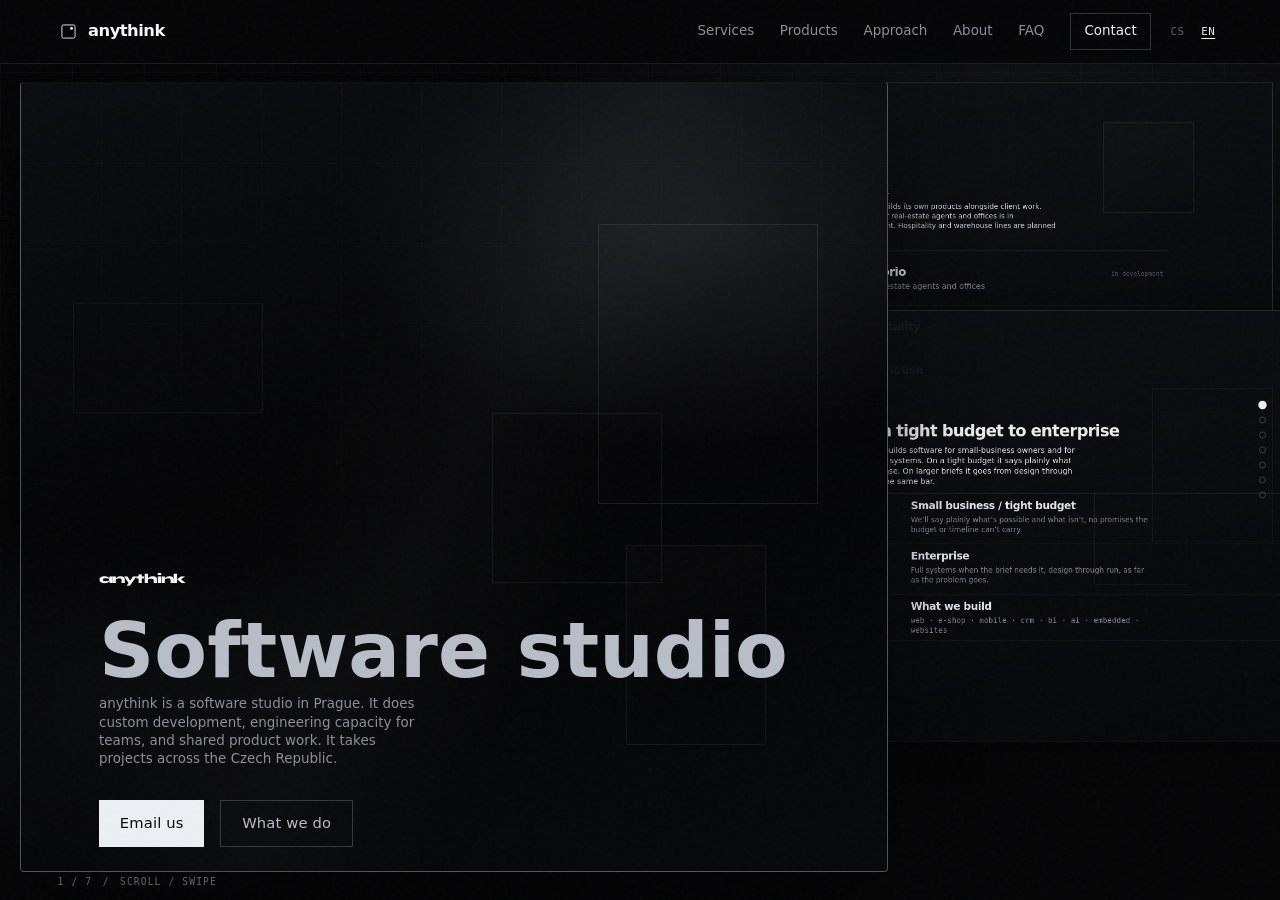
==== en/index.html @ a6eb41e1 "Phone deck rewrite: idle/dragging/snapping + park opacity fix Replace the patch-stacked phone path w" ====
<!DOCTYPE html>
<html lang="en">
  <head>
    <script>document.documentElement.classList.add("js");</script>
    <meta charset="UTF-8" />
    <meta name="viewport" content="width=device-width, initial-scale=1" />
    <title>anythink – software studio | custom development, Prague</title>
    <meta
      name="description"
      content="anythink is a software studio in the Czech Republic. Custom development, engineering capacity for teams, and shared product development. Based near Prague, available nationwide."
    />
    <meta
      name="keywords"
      content="anythink, software studio, custom software, Prague, Czech Republic, team augmentation, product engineering"
    />
    <meta name="author" content="anythink" />
    <meta name="robots" content="index, follow, max-image-preview:large" />
    <link rel="canonical" href="https://anythink.cz/en/" />
    <link rel="alternate" hreflang="cs" href="https://anythink.cz/" />
    <link rel="alternate" hreflang="en" href="https://anythink.cz/en/" />
    <link rel="alternate" hreflang="x-default" href="https://anythink.cz/" />

    <meta property="og:type" content="website" />
    <meta property="og:locale" content="en_US" />
    <meta property="og:locale:alternate" content="cs_CZ" />
    <meta property="og:site_name" content="anythink" />
    <meta property="og:url" content="https://anythink.cz/en/" />
    <meta property="og:title" content="anythink – software studio" />
    <meta
      property="og:description"
      content="Custom builds, team capacity, and shared product development. Prague area, nationwide CZ."
    />
    <meta property="og:image" content="https://anythink.cz/og-en.png" />
    <meta property="og:image:type" content="image/png" />
    <meta property="og:image:width" content="1200" />
    <meta property="og:image:height" content="630" />
    <meta property="og:image:alt" content="anythink – software studio" />

    <meta name="twitter:card" content="summary_large_image" />
    <meta name="twitter:title" content="anythink – software studio" />
    <meta
      name="twitter:description"
      content="Custom builds, team capacity, and shared product development."
    />
    <meta name="twitter:image" content="https://anythink.cz/og-en.png" />
    <meta name="twitter:image:alt" content="anythink – software studio" />

    <meta name="geo.region" content="CZ-ST" />
    <meta name="geo.placename" content="Šestajovice" />
    <!-- Seznam Webmaster: paste verification meta when you have the code -->
    <!-- <meta name="seznam-wmt" content="VERIFICATION_CODE" /> -->
    <!-- Firmy.cz / Google Business Profile URLs go into Organization sameAs when live -->
    <meta name="theme-color" content="#050506" />

    <link rel="icon" href="../favicon.ico" sizes="any" />
    <link rel="icon" href="../favicon-48.png" type="image/png" sizes="48x48" />
    <link rel="icon" href="../favicon-192.png" type="image/png" sizes="192x192" />
    <link rel="apple-touch-icon" href="../apple-touch-icon.png" sizes="180x180" />
    <link rel="icon" href="../favicon.svg" type="image/svg+xml" />
    <link rel="manifest" href="../site.webmanifest" />
    <link
      rel="preload"
      href="../fonts/syne-latin-600-normal.woff2"
      as="font"
      type="font/woff2"
      crossorigin
    />
    <link
      rel="preload"
      href="../fonts/outfit-latin-400-normal.woff2"
      as="font"
      type="font/woff2"
      crossorigin
    />
    <link
      rel="preload"
      href="../fonts/ibm-plex-mono-latin-400-normal.woff2"
      as="font"
      type="font/woff2"
      crossorigin
    />
    <link rel="stylesheet" href="../styles.css" />

    <!-- Organic: Search Console + Seznam Webmaster after Deploy; Firmy.cz / GBP URLs go into Organization.sameAs -->
    <script type="application/ld+json">
      {
        "@context": "https://schema.org",
        "@graph": [
          {
            "@type": "Organization",
            "@id": "https://anythink.cz/#organization",
            "name": "anythink s.r.o.",
            "alternateName": "anythink",
            "url": "https://anythink.cz/",
            "logo": {
              "@type": "ImageObject",
              "url": "https://anythink.cz/icon-512.png",
              "width": 512,
              "height": 512
            },
            "sameAs": [
              "https://github.com/Alteian",
              "https://amphoda.com/"
            ],
            "dateModified": "2026-09-22",
            "email": "david@anythink.cz",
            "description": "Software studio: custom development, engineering capacity for teams, and shared product development. House products in private development.",
            "address": {
              "@type": "PostalAddress",
              "streetAddress": "Žižkova 411",
              "addressLocality": "Šestajovice",
              "addressCountry": "CZ"
            },
            "areaServed": {
              "@type": "Country",
              "name": "Czech Republic"
            },
            "founder": { "@id": "https://anythink.cz/#david" },
            "knowsAbout": [
              "vývoj softwaru na míru",
              "softwarové studio",
              "kapacita vývojářů",
              "produktový vývoj",
              "custom software development",
              "product engineering",
              "team augmentation",
              "web and API development"
            ]
          },
          {
            "@type": "Person",
            "@id": "https://anythink.cz/#david",
            "name": "David Roučka",
            "jobTitle": "Founder & CEO",
            "email": "david@anythink.cz",
            "telephone": "+420725993936",
            "sameAs": [
              "https://github.com/Alteian"
            ],
            "worksFor": { "@id": "https://anythink.cz/#organization" },
            "description": "Founder and CEO of anythink s.r.o. Path from hospitality (waiter, bartender, manager) through intensive self-taught programming during Covid to product engineering and founding the studio."
          },
          {
            "@type": "ProfessionalService",
            "@id": "https://anythink.cz/#business",
            "name": "anythink s.r.o.",
            "sameAs": [
              "https://github.com/Alteian",
              "https://amphoda.com/"
            ],
            "url": "https://anythink.cz/en/",
            "image": "https://anythink.cz/og.png",
            "email": "david@anythink.cz",
            "priceRange": "$$",
            "address": {
              "@type": "PostalAddress",
              "streetAddress": "Žižkova 411",
              "addressLocality": "Šestajovice",
              "addressCountry": "CZ"
            },
            "geo": {
              "@type": "GeoCoordinates",
              "latitude": 50.1167,
              "longitude": 14.6833
            }
          },
          {
            "@type": "WebPage",
            "@id": "https://anythink.cz/en/#webpage",
            "url": "https://anythink.cz/en/",
            "name": "anythink – software studio",
            "isPartOf": { "@id": "https://anythink.cz/#website" },
            "about": { "@id": "https://anythink.cz/#organization" },
            "inLanguage": "en",
            "dateModified": "2026-09-22",
            "primaryImageOfPage": {
              "@type": "ImageObject",
              "url": "https://anythink.cz/og.png",
              "width": 1200,
              "height": 630
            }
          },
          {
            "@type": "WebSite",
            "@id": "https://anythink.cz/#website",
            "url": "https://anythink.cz/",
            "name": "anythink",
            "inLanguage": ["cs", "en"],
            "publisher": { "@id": "https://anythink.cz/#organization" }
          },
          {
            "@type": "FAQPage",
            "@id": "https://anythink.cz/en/#faq",
            "mainEntity": [
              {
                "@type": "Question",
                "name": "Who leads anythink?",
                "acceptedAnswer": {
                  "@type": "Answer",
                  "text": "anythink was founded and is led by David Roučka."
                }
              },
              {
                "@type": "Question",
                "name": "What does anythink do?",
                "acceptedAnswer": {
                  "@type": "Answer",
                  "text": "anythink is a software studio. It offers custom software development, engineering capacity inside existing teams, and longer shared product development. It also builds its own products, which are not public yet."
                }
              },
              {
                "@type": "Question",
                "name": "Where does anythink operate?",
                "acceptedAnswer": {
                  "@type": "Answer",
                  "text": "Registered seat: Žižkova 411, Šestajovice, Czech Republic. Operations are mainly from Prague and the surrounding area, with nationwide coverage across the Czech Republic."
                }
              },
              {
                "@type": "Question",
                "name": "How can I contact anythink?",
                "acceptedAnswer": {
                  "@type": "Answer",
                  "text": "Email david@anythink.cz. David answers."
                }
              },
              {
                "@type": "Question",
                "name": "What is anythink building?",
                "acceptedAnswer": {
                  "@type": "Answer",
                  "text": "We’re building Cerebrio. Next: new products for hospitality and warehouse. Cerebrio is in development."
                }
              }
            ]
          }
        ]
      }
    </script>
  </head>

  <body>
    <div class="noise" aria-hidden="true"></div>
    <div class="progress" aria-hidden="true"></div>

    <header class="site-header">
      <a class="logo" href="#top"><img class="logo-mark" src="../mark-white.svg" width="28" height="28" alt="" /><span class="logo-word">anythink</span></a>
      <div class="header-end">
        <nav class="nav" aria-label="Primary">
          <a href="#services">Services</a>
          <a href="#products">Products</a>
          <a href="#approach">Approach</a>
          <a href="#about">About</a>
          <a href="#faq">FAQ</a>
          <a href="#contact" class="nav-cta">Contact</a>
        </nav>
        <div class="lang-switch" aria-label="Language">
          <a href="../" hreflang="cs" lang="cs">CS</a>
          <a href="./" class="is-active" hreflang="en" lang="en">EN</a>
        </div>
        <button class="nav-toggle" type="button" aria-expanded="false" aria-controls="mobile-nav" aria-label="Open menu">
          <span></span><span></span>
        </button>
      </div>
    </header>

    <nav id="mobile-nav" class="mobile-nav" hidden>
      <a href="#services">Services</a>
      <a href="#products">Products</a>
      <a href="#approach">Approach</a>
      <a href="#about">About</a>
      <a href="#faq">FAQ</a>
      <a href="#contact">Contact</a>
    </nav>

    <nav class="scene-dots" aria-label="Scenes">
      <a href="#top" class="is-active" aria-label="Intro"></a>
      <a href="#services" aria-label="Services"></a>
      <a href="#products" aria-label="Products"></a>
      <a href="#approach" aria-label="Approach"></a>
      <a href="#about" aria-label="About"></a>
      <a href="#faq" aria-label="FAQ"></a>
      <a href="#contact" aria-label="Contact"></a>
    </nav>
    <p class="scene-chrome" aria-hidden="true"><span data-scene-label>1 / 7</span><span aria-hidden="true">/</span><span>scroll / swipe</span></p>
    <main class="scene-stage-root">
      <section id="top" class="scene scene--hero" data-scene>
        <div class="hero-plane" aria-hidden="true">
          <div class="hero-grid" data-parallax></div>
          <div class="hero-sheen"></div>
          <div class="float-field">
            <div class="float-block float-block--a float-block--glass" data-float="0.22"></div>
            <div class="float-block float-block--b float-block--thin" data-float="-0.14"></div>
            <div class="float-block float-block--c" data-float="0.3"></div>
            <div class="float-block float-block--d float-block--thin" data-float="-0.2"></div>


</div>
        </div>
        <div class="scene-veil" aria-hidden="true"></div>
        <div class="scene-content hero-content">
          <p class="brand reveal">anythink</p>
          <h1 class="reveal delay-1">Software studio</h1>
          <p class="lede reveal delay-2">
            anythink is a software studio in Prague. It does custom development, engineering capacity for teams, and shared product work. It takes projects across the Czech Republic.
          </p>
          <div class="cta-row reveal delay-3">
            <a class="btn btn-primary" href="mailto:david@anythink.cz">Email us</a>
            <a class="btn btn-ghost" href="#services">What we do</a>
          </div>
        </div>
        <div class="marquee" aria-hidden="true">
          <div class="marquee-track">
            <span>Build to order</span><span>Team capacity</span><span>Product engineering</span>
            <span>Prague &amp; CZ</span><span>anythink</span><span>Custom software</span>
            <span>House products</span><span>Delivery</span>
            <span>Build to order</span><span>Team capacity</span><span>Product engineering</span>
            <span>Prague &amp; CZ</span><span>anythink</span><span>Custom software</span>
            <span>House products</span><span>Delivery</span>
          </div>
        </div>
      </section>

      <section id="services" class="scene" data-scene>
        <div class="scene-stage" aria-hidden="true">
          <div class="float-block float-block--a" data-float="0.2" style="opacity:0.55"></div>
          <div class="float-block float-block--b float-block--thin" data-float="-0.15"></div>
        </div>
        <div class="scene-veil" aria-hidden="true"></div>
        <div class="scene-content">
          <div class="section-inner">
            <div class="section-head">
              <p class="eyebrow">Services</p>
              <h2>From tight budget to enterprise</h2>
              <p class="answer">
                anythink builds software for small-business owners and for enterprise systems. On a tight budget it says plainly what makes sense. On larger briefs it goes from design through run with the same bar.
              </p>
            </div>
            <ul class="service-list">
              <li class="service-item reveal">
                <span class="service-index">01</span>
                <div>
                  <h3>Small business / tight budget</h3>
                  <p>We’ll say plainly what’s possible and what isn’t, no promises the budget or timeline can’t carry.</p>
                </div>
              </li>
              <li class="service-item reveal">
                <span class="service-index">02</span>
                <div>
                  <h3>Enterprise</h3>
                  <p>Full systems when the brief needs it, design through run, as far as the problem goes.</p>
                </div>
              </li>
              <li class="service-item reveal">
                <span class="service-index">03</span>
                <div>
                  <h3>What we build</h3>
                  <p class="capability-line">web · e‑shop · mobile · CRM · BI · AI · embedded · websites</p>
                </div>
              </li>
            </ul>
          </div>
        </div>
      </section>

            <section id="products" class="scene scene--soft" data-scene>
        <div class="scene-stage" aria-hidden="true">
          <div class="drift-panel drift-panel--2" data-float="-0.2"></div>
        </div>
        <div class="scene-veil" aria-hidden="true"></div>
        <div class="scene-content">
          <div class="section-inner">
            <div class="section-head">
              <p class="eyebrow">Products</p>
              <h2>Work</h2>
              <p class="answer">
                anythink builds its own products alongside client work. Cerebrio for real-estate agents and offices is in development. Hospitality and warehouse lines are planned next.
              </p>
            </div>
            <ul class="product-list" data-product-list>
              <li class="product-item reveal">
                <button type="button" class="product-row" aria-expanded="false" aria-controls="product-cerebrio-en">
                  <span class="product-main">
                    <span class="product-name">Cerebrio</span>
                    <span class="product-tagline">For real-estate agents and offices</span>
                  </span>
                  <span class="product-meta">in development</span>
                </button>
                <div class="product-detail" id="product-cerebrio-en" hidden>
                  <p>CRM and BI for agents: contacts, deals, and performance in one place.</p>
                </div>
              </li>
              <li class="product-item product-item--planned reveal">
                <div class="product-row is-static">
                  <span class="product-name">Hospitality</span>
                  <span class="product-meta">planned</span>
                </div>
              </li>
              <li class="product-item product-item--planned reveal">
                <div class="product-row is-static">
                  <span class="product-name">Warehouse</span>
                  <span class="product-meta">planned</span>
                </div>
              </li>
            </ul>
          </div>
        </div>
      </section>

      <section id="approach" class="scene" data-scene>
        <div class="scene-veil" aria-hidden="true"></div>
        <div class="scene-content">
          <div class="section-inner">
            <div class="section-head">
              <p class="eyebrow">Approach</p>
              <h2>How does anythink work?</h2>
              <p class="answer">
                anythink works in short cycles with visible progress. First goals and constraints, then build, then run or handoff. Communication stays short: it’s always clear what shipped and what’s next.
              </p>
            </div>
            <ol class="steps">
              <li class="step reveal">
                <h3>Figure it out</h3>
                <p>Goals, constraints, and success metrics before the first production line.</p>
              </li>
              <li class="step reveal">
                <h3>Build</h3>
                <p>Short cycles, working software, reviews that protect quality without stalling momentum.</p>
              </li>
              <li class="step reveal">
                <h3>Keep it running</h3>
                <p>Stabilize, document, hand off, or stay on as the product keeps growing.</p>
              </li>
            </ol>
          </div>
        </div>
      </section>

      <section id="about" class="scene scene--about scene--soft" data-scene>
        <div class="scene-veil" aria-hidden="true"></div>
        <div class="scene-content">
          <div class="section-inner">
            <div class="about-copy founder">
              <p class="eyebrow">About</p>
              <h2>Who is behind anythink?</h2>
              <p class="answer">
                anythink was founded and is led by David Roučka. Path: hospitality, IT, product. Same bar: technical, direct, no sugarcoating.
              </p>
              <div class="founder-card reveal">
                <div class="founder-mark" aria-hidden="true">D</div>
                <div>
                  <h3>David Roučka</h3>
                  <p class="founder-role">Founder &amp; CEO, the mastermind</p>
                </div>
              </div>
              <p class="about-story">
                From hospitality ops through a Covid jump into programming, a ~20-person shop, product work, and O2ITS. That path became anythink: studio work and house products.
              </p>
              <ol class="timeline" aria-label="Path">
                <li class="timeline-item reveal">
                  <span class="timeline-when">Start</span>
                  <p class="timeline-what"><strong>Hospitality</strong> Ops, people, pace.</p>
                </li>
                <li class="timeline-item reveal">
                  <span class="timeline-when">Covid</span>
                  <p class="timeline-what"><strong>Into IT</strong> Full focus on craft.</p>
                </li>
                <li class="timeline-item reveal">
                  <span class="timeline-when">Growth</span>
                  <p class="timeline-what"><strong>~20 to product</strong> Contracts and side builds.</p>
                </li>
                <li class="timeline-item reveal">
                  <span class="timeline-when">O2ITS</span>
                  <p class="timeline-what"><strong>Product</strong> Building in a team.</p>
                </li>
                <li class="timeline-item reveal">
                  <span class="timeline-when">Now</span>
                  <p class="timeline-what"><strong>anythink</strong> Products and client work.</p>
                </li>
              </ol>
            </div>
            <aside class="about-aside reveal" aria-label="Company details">
              <dl class="facts">
                <div><dt>Leadership</dt><dd>David Roučka, Founder &amp; CEO</dd></div>
                <div><dt>Registered seat</dt><dd>Šestajovice, Žižkova 411</dd></div>
                <div><dt>Coverage</dt><dd>Prague &amp; area, CZ</dd></div>
                <div><dt>Contact</dt><dd>david@anythink.cz</dd></div>
              </dl>
            </aside>
          </div>
        </div>
      </section>

      <section id="faq" class="scene scene--tall" data-scene>
        <div class="scene-veil" aria-hidden="true"></div>
        <div class="scene-content">
          <div class="section-inner">
            <div class="section-head">
              <p class="eyebrow">FAQ</p>
              <h2>Common questions</h2>
              <p class="answer">
                Common questions about anythink: who leads it, what it does, where it works, and how to reach it. Answers stay short so they can be quoted. Details are in the sections above and in Contact.
              </p>
            </div>
                        <div class="faq-list" data-faq>
              <div class="faq-item reveal">
                <button type="button" class="faq-q" aria-expanded="false" aria-controls="faq-en-0">
                  <span class="faq-num">01</span>
                  <span>Who leads anythink?</span>
                </button>
                <div class="faq-a" id="faq-en-0" hidden>
                  <p>anythink was founded and is led by David Roučka.</p>
                </div>
              </div>
              <div class="faq-item reveal">
                <button type="button" class="faq-q" aria-expanded="false" aria-controls="faq-en-1">
                  <span class="faq-num">02</span>
                  <span>What does anythink do?</span>
                </button>
                <div class="faq-a" id="faq-en-1" hidden>
                  <p>A software studio: custom development, engineering capacity for teams, and shared product development. We’re building Cerebrio; next up are products for hospitality and warehouse.</p>
                </div>
              </div>
              <div class="faq-item reveal">
                <button type="button" class="faq-q" aria-expanded="false" aria-controls="faq-en-2">
                  <span class="faq-num">03</span>
                  <span>Where does anythink operate?</span>
                </button>
                <div class="faq-a" id="faq-en-2" hidden>
                  <p>Seat: Žižkova 411, Šestajovice. Operations in Prague and nearby. Projects nationwide in the Czech Republic.</p>
                </div>
              </div>
              <div class="faq-item reveal">
                <button type="button" class="faq-q" aria-expanded="false" aria-controls="faq-en-3">
                  <span class="faq-num">04</span>
                  <span>From small business to enterprise?</span>
                </button>
                <div class="faq-a" id="faq-en-3" hidden>
                  <p>On a tight budget we say what’s possible and what isn’t. For enterprise we build full systems. Typical work: web, e‑shop, mobile, CRM, BI, AI, embedded, websites.</p>
                </div>
              </div>
              <div class="faq-item reveal">
                <button type="button" class="faq-q" aria-expanded="false" aria-controls="faq-en-4">
                  <span class="faq-num">05</span>
                  <span>How can I contact anythink?</span>
                </button>
                <div class="faq-a" id="faq-en-4" hidden>
                  <p>David Roučka. See the Contact section.</p>
                </div>
              </div>
            </div>
          </div>
        </div>
      </section>

      <section id="contact" class="scene scene--contact scene--soft" data-scene>
        <div class="scene-veil" aria-hidden="true"></div>
        <div class="scene-content">
          <div class="section-inner">
            <div class="contact-panel reveal">
              <p class="eyebrow">Contact</p>
              <h2>Write to us</h2>
              <p class="answer">
                Write to david@anythink.cz or call +420 725 993 936. That covers projects, capacity for your team, and interest in products. David Roučka answers.
              </p>
              <div class="contact-actions">
                <a class="btn btn-primary" href="mailto:david@anythink.cz" data-copy="david@anythink.cz">david@anythink.cz</a>
                <a class="btn btn-ghost" href="tel:+420725993936" data-copy="+420 725 993 936">+420 725 993 936</a>
              </div>
              <address class="contact-meta">
                <span>David Roučka, Founder &amp; CEO</span>
                <span>Žižkova 411, Šestajovice</span>
              </address>
            </div>
          </div>
        </div>
      </section>
    </main>

    <footer class="site-footer">
      <a class="logo" href="#top"><img class="logo-mark" src="../mark-white.svg" width="28" height="28" alt="" /><span class="logo-word">anythink</span></a>
      <p class="footer-legal">anythink s.r.o., Žižkova 411, Šestajovice, david@anythink.cz</p>
      <p>© <span data-year></span> anythink s.r.o. All rights reserved.</p>
    </footer>

    <script src="https://cdn.jsdelivr.net/npm/gsap@3.12.5/dist/gsap.min.js"></script>
    <script src="../main.v21.js"></script>
  </body>
</html>
---- styles.css ----
/* Self-hosted fonts (no Google round-trip on hard refresh) */
@font-face {
  font-family: "Syne";
  font-style: normal;
  font-weight: 500;
  font-display: swap;
  src: url("fonts/syne-latin-500-normal.woff2") format("woff2");
}
@font-face {
  font-family: "Syne";
  font-style: normal;
  font-weight: 600;
  font-display: swap;
  src: url("fonts/syne-latin-600-normal.woff2") format("woff2");
}
@font-face {
  font-family: "Syne";
  font-style: normal;
  font-weight: 700;
  font-display: swap;
  src: url("fonts/syne-latin-700-normal.woff2") format("woff2");
}
@font-face {
  font-family: "Syne";
  font-style: normal;
  font-weight: 800;
  font-display: swap;
  src: url("fonts/syne-latin-800-normal.woff2") format("woff2");
}
@font-face {
  font-family: "Outfit";
  font-style: normal;
  font-weight: 300;
  font-display: swap;
  src: url("fonts/outfit-latin-300-normal.woff2") format("woff2");
}
@font-face {
  font-family: "Outfit";
  font-style: normal;
  font-weight: 400;
  font-display: swap;
  src: url("fonts/outfit-latin-400-normal.woff2") format("woff2");
}
@font-face {
  font-family: "Outfit";
  font-style: normal;
  font-weight: 500;
  font-display: swap;
  src: url("fonts/outfit-latin-500-normal.woff2") format("woff2");
}
@font-face {
  font-family: "Outfit";
  font-style: normal;
  font-weight: 600;
  font-display: swap;
  src: url("fonts/outfit-latin-600-normal.woff2") format("woff2");
}
@font-face {
  font-family: "IBM Plex Mono";
  font-style: normal;
  font-weight: 400;
  font-display: swap;
  src: url("fonts/ibm-plex-mono-latin-400-normal.woff2") format("woff2");
}
@font-face {
  font-family: "IBM Plex Mono";
  font-style: normal;
  font-weight: 500;
  font-display: swap;
  src: url("fonts/ibm-plex-mono-latin-500-normal.woff2") format("woff2");
}

:root {
  --bg: #050506;
  --bg-2: #0a0b0d;
  --surface: #0f1013;
  --line: rgba(214, 220, 230, 0.1);
  --line-strong: rgba(214, 220, 230, 0.22);
  --silver: #b8bec8;
  --bright: #eceff3;
  --grey: #8a909b;
  --muted: #5f6570;
  --ink: #f7f8fa;
  --header-h: 4rem;
  --pad-x: clamp(1.15rem, 4.5vw, 4.5rem);
  --max: 72rem;
  --ease: cubic-bezier(0.16, 1, 0.3, 1);
  --ease-out: cubic-bezier(0.22, 1, 0.36, 1);
  --font-display: "Syne", system-ui, sans-serif;
  --font-body: "Outfit", system-ui, sans-serif;
  --font-mono: "IBM Plex Mono", ui-monospace, monospace;
}

*,
*::before,
*::after {
  box-sizing: border-box;
}

html {
  color-scheme: dark;
  height: 100%;
  height: -webkit-fill-available;
}

html.deck-mode,
html.deck-mode body {
  position: fixed;
  inset: 0;
  width: 100%;
  height: 100%;
  height: 100dvh;
  min-height: 100%;
  min-height: -webkit-fill-available;
  overflow: hidden;
  overscroll-behavior: none;
  touch-action: none;
  -webkit-text-size-adjust: 100%;
}

body {
  margin: 0;
  min-height: 100vh;
  font-family: var(--font-body);
  font-size: clamp(1rem, 0.96rem + 0.2vw, 1.085rem);
  font-weight: 400;
  line-height: 1.65;
  color: var(--silver);
  background: var(--bg);
  -webkit-font-smoothing: antialiased;
  text-rendering: optimizeLegibility;
  overflow-x: clip;
}

img,
svg {
  display: block;
  max-width: 100%;
}

a {
  color: inherit;
  text-decoration: none;
}

button {
  font: inherit;
  color: inherit;
  background: none;
  border: 0;
  cursor: pointer;
  padding: 0;
}

ul,
ol,
dl {
  margin: 0;
  padding: 0;
  list-style: none;
}

h1,
h2,
h3,
p {
  margin: 0;
}

::selection {
  background: rgba(236, 239, 243, 0.18);
  color: var(--ink);
}

.sr-only {
  position: absolute;
  width: 1px;
  height: 1px;
  padding: 0;
  margin: -1px;
  overflow: hidden;
  clip: rect(0, 0, 0, 0);
  white-space: nowrap;
  border: 0;
}

/* Boot: hide stage until first deck layout (avoids FOUC outside the box) */
html.js:not(.is-ready) .scene-stage-root,
html.js:not(.is-ready) .scene-dots,
html.js:not(.is-ready) .scene-chrome,
html.js:not(.is-ready) .progress {
  opacity: 0 !important;
  pointer-events: none !important;
}

html.js.is-ready .scene-stage-root,
html.js.is-ready .scene-dots,
html.js.is-ready .scene-chrome,
html.js.is-ready .progress {
  opacity: 1;
  transition: opacity 0.45s var(--ease);
}

/* Atmosphere */


.noise {
  pointer-events: none;
  position: fixed;
  inset: 0;
  z-index: 60;
  opacity: 0.028;
  background-image: url("data:image/svg+xml,%3Csvg viewBox='0 0 256 256' xmlns='http://www.w3.org/2000/svg'%3E%3Cfilter id='n'%3E%3CfeTurbulence type='fractalNoise' baseFrequency='0.8' numOctaves='4' stitchTiles='stitch'/%3E%3C/filter%3E%3Crect width='100%25' height='100%25' filter='url(%23n)'/%3E%3C/svg%3E");
}

.progress {
  position: fixed;
  top: 0;
  left: 0;
  z-index: 70;
  height: 1.5px;
  width: 0%;
  background: linear-gradient(90deg, #9aa3b0, #eceff3);
  transform-origin: left;
  pointer-events: none;
}

/* Header */

html.deck-mode .site-header {
  background: rgba(5, 5, 6, 0.92);
  border-bottom-color: var(--line);
}

.site-header {
  position: fixed;
  inset: 0 0 auto;
  z-index: 50;
  height: var(--header-h);
  display: flex;
  align-items: center;
  justify-content: space-between;
  padding: 0 var(--pad-x);
  transition:
    background 0.4s var(--ease),
    border-color 0.4s var(--ease),
    backdrop-filter 0.4s var(--ease);
  border-bottom: 1px solid transparent;
}

.site-header.is-scrolled {
  background: rgba(5, 5, 6, 0.72);
  backdrop-filter: blur(14px) saturate(1.2);
  border-bottom-color: var(--line);
}

.logo {
  display: inline-flex;
  align-items: center;
  gap: 0.55rem;
  font-family: var(--font-display);
  font-weight: 600;
  font-size: 1.02rem;
  letter-spacing: -0.03em;
  color: var(--ink);
  position: relative;
  z-index: 2;
}

.logo-mark {
  width: 1.35rem;
  height: 1.35rem;
  color: #B8B8C2;
  flex-shrink: 0;
}

.logo-word {
  font-weight: 600;
}

.header-end {
  display: flex;
  align-items: center;
  gap: 0.75rem;
}

.nav {
  display: none;
  align-items: center;
  gap: clamp(1.1rem, 2vw, 1.85rem);
}

.nav a {
  font-size: 0.84rem;
  font-weight: 400;
  color: var(--grey);
  transition: color 0.25s var(--ease);
}

.nav a:hover,
.nav a:focus-visible {
  color: var(--ink);
}

.nav a.is-active {
  color: var(--ink);
  box-shadow: inset 0 -1px 0 rgba(236, 239, 243, 0.55);
}

.nav a.nav-cta.is-active {
  box-shadow: none;
  border-color: rgba(236, 239, 243, 0.45);
  background: rgba(236, 239, 243, 0.06);
}

.mobile-nav a.is-active {
  color: var(--ink);
}

.nav-cta {
  padding: 0.42rem 0.85rem;
  border: 1px solid var(--line-strong);
  color: var(--bright) !important;
  transition:
    border-color 0.25s var(--ease),
    background 0.25s var(--ease);
}

.nav-cta:hover,
.nav-cta:focus-visible {
  border-color: var(--silver);
  background: rgba(236, 239, 243, 0.05);
}

.lang-switch {
  display: inline-flex;
  align-items: center;
  gap: 0.15rem;
  font-family: var(--font-mono);
  font-size: 0.68rem;
  letter-spacing: 0.04em;
}

.lang-switch a {
  padding: 0.35rem 0.45rem;
  color: var(--muted);
  transition: color 0.2s var(--ease);
}

.lang-switch a.is-active,
.lang-switch a:hover {
  color: var(--bright);
}

.lang-switch a.is-active {
  text-decoration: underline;
  text-underline-offset: 0.25em;
}

.nav-toggle {
  width: 2.5rem;
  height: 2.5rem;
  display: grid;
  place-content: center;
  gap: 6px;
  position: relative;
  z-index: 2;
}

.nav-toggle span {
  display: block;
  width: 1.25rem;
  height: 1.5px;
  background: var(--bright);
  transition: transform 0.35s var(--ease);
}

.nav-toggle[aria-expanded="true"] span:first-child {
  transform: translateY(3.75px) rotate(45deg);
}

.nav-toggle[aria-expanded="true"] span:last-child {
  transform: translateY(-3.75px) rotate(-45deg);
}

.mobile-nav {
  position: fixed;
  inset: 0;
  z-index: 45;
  display: flex;
  flex-direction: column;
  justify-content: flex-end;
  gap: 0.15rem;
  padding: var(--header-h) var(--pad-x) 2.5rem;
  background: rgba(5, 5, 6, 0.96);
  backdrop-filter: blur(20px);
}

.mobile-nav[hidden] {
  display: none;
}

.mobile-nav a {
  font-family: var(--font-display);
  font-weight: 650;
  font-size: clamp(1.6rem, 7vw, 2.4rem);
  letter-spacing: -0.04em;
  color: var(--ink);
  padding: 0.55rem 0;
  border-bottom: 1px solid var(--line);
  transform: translateY(8px);
  opacity: 0;
  animation: menu-in 0.45s var(--ease) forwards;
}

.mobile-nav a:nth-child(1) {
  animation-delay: 0.04s;
}
.mobile-nav a:nth-child(2) {
  animation-delay: 0.08s;
}
.mobile-nav a:nth-child(3) {
  animation-delay: 0.12s;
}
.mobile-nav a:nth-child(4) {
  animation-delay: 0.16s;
}
.mobile-nav a:nth-child(5) {
  animation-delay: 0.2s;
}

@keyframes menu-in {
  to {
    opacity: 1;
    transform: none;
  }
}

@media (min-width: 920px) {
  .nav {
    display: flex;
  }

  .nav-toggle,
  .mobile-nav {
    display: none !important;
  }
}





/* Triangle deck: main left, two stacked peeks right; GSAP owns transform */

.scene-stage-root {
  position: fixed;
  inset: 0;
  z-index: 1;
  width: 100%;
  height: 100%;
  height: 100dvh;
  min-height: 100%;
  min-height: -webkit-fill-available;
  overflow: hidden;
  /* Deck owns vertical swipe; pan-y let mobile browsers steal the gesture */
  touch-action: none;
  -webkit-touch-callout: none;
  background:
    radial-gradient(ellipse 70% 50% at 78% 18%, rgba(170, 178, 190, 0.09), transparent 58%),
    radial-gradient(ellipse 50% 40% at 12% 78%, rgba(90, 98, 112, 0.12), transparent 55%),
    var(--bg);
}

.scene-stage-root::before {
  content: "";
  position: absolute;
  inset: 0;
  background-image:
    linear-gradient(rgba(214, 220, 230, 0.03) 1px, transparent 1px),
    linear-gradient(90deg, rgba(214, 220, 230, 0.03) 1px, transparent 1px);
  background-size: 72px 72px;
  mask-image: linear-gradient(to bottom, black 30%, transparent 90%);
  pointer-events: none;
  opacity: 0.75;
}

.deck-card {
  position: absolute;
  top: 0;
  left: 0;
  touch-action: none;
  margin: 0;
  padding: 0;
  border: 1px solid var(--line-strong);
  border-radius: 4px;
  background: linear-gradient(165deg, rgba(14, 15, 18, 0.98), rgba(7, 8, 10, 0.99));
  box-shadow: 0 20px 60px rgba(0, 0, 0, 0.4);
  overflow: hidden;
  opacity: 0;
  transform: translate3d(0, 0, 0);
  transform-origin: 0 0;
  will-change: transform, opacity;
  backface-visibility: hidden;
  -webkit-backface-visibility: hidden;
  /* Soften chrome only  -  never transition transform (GSAP owns it) */
  transition:
    border-color 0.35s ease,
    box-shadow 0.35s ease;
}

.deck-card.is-ready {
  /* marker only — GSAP owns opacity after first render */
}

.deck-card.is-active {
  border-color: rgba(214, 220, 230, 0.35);
  box-shadow: 0 24px 80px rgba(0, 0, 0, 0.5);
}

.deck-card.is-preview {
  cursor: pointer;
}

.deck-card.is-preview:hover {
  border-color: rgba(214, 220, 230, 0.45);
}

.deck-card .scene-veil,
.deck-card .scene-hint {
  display: none !important;
}

.deck-card .scene-content {
  position: relative;
  z-index: 1;
  width: 100%;
  height: 100%;
  margin: 0;
  padding: clamp(0.75rem, 1.6vw, 1.35rem);
  overflow: hidden; /* fit the slot  -  never scroll inside a card */
  overscroll-behavior: none;
  box-sizing: border-box;
  display: flex;
  flex-direction: column;
  justify-content: center;
  scrollbar-width: none;
}
.deck-card .scene-content::-webkit-scrollbar {
  display: none;
}

/* Previews: same clip, no interaction */
.deck-card.is-preview .scene-content {
  pointer-events: none;
}

.deck-card .hero-plane,
.deck-card .scene-stage {
  position: absolute;
  inset: 0;
  pointer-events: none;
  opacity: 0.45;
}

.deck-card .section-inner,
.deck-card .hero-content {
  position: relative;
  z-index: 1;
  width: 100%;
  max-width: none;
}

/* Same grid always  -  scale handles “miniature”, not reflow */
.deck-card.scene--about .section-inner {
  display: grid;
  grid-template-columns: 1fr;
  gap: 1.25rem;
}

@media (min-width: 960px) {
  .deck-card.scene--about .section-inner {
    grid-template-columns: 1.25fr 0.75fr;
    gap: 2.5rem;
    align-items: start;
  }
}

.deck-card.scene--hero {
  background:
    radial-gradient(ellipse 70% 50% at 78% 18%, rgba(170, 178, 190, 0.12), transparent 58%),
    linear-gradient(165deg, #0c0d10 0%, var(--bg) 50%, #08090b 100%);
}

.deck-card.scene--hero .scene-content {
  display: flex;
  flex-direction: column;
  justify-content: flex-end;
}

.deck-card.scene--hero .marquee {
  display: block;
  width: 100%;
  margin-left: 0;
  margin-top: 1rem;
}

.scene-dots {
  position: fixed;
  right: clamp(0.35rem, 1.5vw, 0.85rem);
  top: 50%;
  z-index: 50;
  transform: translateY(-50%);
  display: flex;
  flex-direction: column;
  gap: 0.5rem;
}

.scene-dots a {
  width: 7px;
  height: 7px;
  border-radius: 50%;
  border: 1px solid var(--line-strong);
  background: transparent;
  transition:
    background 0.3s var(--ease),
    border-color 0.3s var(--ease),
    transform 0.3s var(--ease);
}

.scene-dots a.is-active {
  background: var(--bright);
  border-color: var(--bright);
  transform: scale(1.2);
}

.scene-chrome {
  position: fixed;
  left: var(--pad-x);
  bottom: 0.65rem;
  z-index: 48;
  display: flex;
  align-items: center;
  gap: 0.65rem;
  font-family: var(--font-mono);
  font-size: 0.6rem;
  letter-spacing: 0.12em;
  text-transform: uppercase;
  color: var(--muted);
  pointer-events: none;
}

html.deck-mode .site-footer {
  display: none;
}


.scene--hero {
  justify-content: flex-end;
  border-top: 0;
  padding:
    calc(var(--header-h) + 2rem)
    var(--pad-x)
    0;
  background: transparent;
  overflow: hidden;
}

.hero-plane {
  position: absolute;
  inset: 0;
  background:
    radial-gradient(ellipse 70% 50% at 78% 18%, rgba(170, 178, 190, 0.11), transparent 58%),
    radial-gradient(ellipse 55% 40% at 12% 78%, rgba(90, 98, 112, 0.14), transparent 55%),
    linear-gradient(165deg, #0c0d10 0%, var(--bg) 48%, #08090b 100%);
}

.hero-grid {
  position: absolute;
  inset: -10% 0 0;
  background-image:
    linear-gradient(rgba(214, 220, 230, 0.04) 1px, transparent 1px),
    linear-gradient(90deg, rgba(214, 220, 230, 0.04) 1px, transparent 1px);
  background-size: 80px 80px;
  mask-image: linear-gradient(to bottom, black 20%, transparent 88%);
  -webkit-mask-image: linear-gradient(to bottom, black 20%, transparent 88%);
  will-change: transform;
}

.hero-sheen {
  position: absolute;
  inset: -30% -20%;
  background: linear-gradient(
    118deg,
    transparent 40%,
    rgba(236, 239, 243, 0.055) 50%,
    transparent 60%
  );
  animation: sheen 14s var(--ease-out) infinite;
}

.hero-content {
  align-self: stretch;
}

.float-field {
  position: absolute;
  inset: 0;
  z-index: 0;
  pointer-events: none;
  overflow: hidden;
}

.float-block {
  position: absolute;
  border: 1px solid var(--line-strong);
  background: linear-gradient(
    155deg,
    rgba(236, 239, 243, 0.045),
    rgba(236, 239, 243, 0.01) 45%,
    transparent
  );
  will-change: transform;
  backface-visibility: hidden;
}

.float-block--glass {
  backdrop-filter: blur(2px);
}

.float-block--a {
  width: min(28vw, 220px);
  height: min(36vw, 280px);
  top: 18%;
  right: 8%;
}

.float-block--b {
  width: min(22vw, 170px);
  height: min(22vw, 170px);
  top: 42%;
  right: 26%;
  border-color: rgba(214, 220, 230, 0.16);
}

.float-block--c {
  width: min(18vw, 140px);
  height: min(26vw, 200px);
  bottom: 16%;
  right: 14%;
  opacity: 0.7;
}

.float-block--d {
  width: min(24vw, 190px);
  height: min(14vw, 110px);
  top: 28%;
  left: 6%;
  opacity: 0.55;
}

.float-block--thin {
  border-width: 1px;
  background: transparent;
}

.float-block--line {
  width: min(40vw, 320px);
  height: 1px;
  border: 0;
  background: linear-gradient(90deg, transparent, var(--line-strong), transparent);
}

.float-chip {
  position: absolute;
  padding: 0.55rem 0.85rem;
  border: 1px solid var(--line-strong);
  background: rgba(10, 11, 13, 0.72);
  font-family: var(--font-mono);
  font-size: 0.68rem;
  letter-spacing: 0.08em;
  text-transform: uppercase;
  color: var(--grey);
  white-space: nowrap;
  will-change: transform;
}

.float-chip--1 {
  top: 22%;
  right: 18%;
}

.float-chip--2 {
  bottom: 28%;
  right: 10%;
}

.float-chip--3 {
  top: 55%;
  left: 8%;
}

@media (max-width: 760px) {
  .float-block--d,
  .float-chip--3 {
    display: none;
  }

  .float-block--a {
    right: 4%;
    top: 14%;
  }
}

/* Marquee ribbon */

.marquee {
  position: relative;
  z-index: 2;
  margin-top: auto;
  border-top: 1px solid var(--line);
  background: rgba(10, 11, 13, 0.55);
  overflow: hidden;
  padding: 0.9rem 0;
  width: 100vw;
  margin-left: calc(50% - 50vw);
}

.marquee-track {
  display: flex;
  width: max-content;
  gap: 0;
  animation: marquee 42s linear infinite;
}

.marquee-track span {
  display: inline-flex;
  align-items: center;
  gap: 1.25rem;
  padding: 0 1.25rem;
  font-family: var(--font-mono);
  font-size: 0.72rem;
  letter-spacing: 0.14em;
  text-transform: uppercase;
  color: var(--muted);
  white-space: nowrap;
}

.marquee-track span::after {
  content: "";
  width: 4px;
  height: 4px;
  border-radius: 50%;
  background: var(--line-strong);
}

@keyframes marquee {
  from {
    transform: translateX(0);
  }
  to {
    transform: translateX(-50%);
  }
}

.marquee:hover .marquee-track {
  animation-play-state: paused;
}

/* Drift stage between content sections */

.drift-stage {
  position: relative;
  min-height: clamp(7rem, 18vh, 11rem);
  border-top: 1px solid var(--line);
  overflow: hidden;
  background:
    radial-gradient(ellipse 50% 80% at 70% 50%, rgba(160, 168, 180, 0.06), transparent 60%),
    var(--bg);
}

.drift-panel {
  position: absolute;
  border: 1px solid var(--line-strong);
  background: linear-gradient(
    160deg,
    rgba(236, 239, 243, 0.05),
    rgba(5, 5, 6, 0.2)
  );
  will-change: transform;
}

.drift-panel--1 {
  width: min(42vw, 280px);
  height: min(18vw, 120px);
  top: 18%;
  left: 8%;
}

.drift-panel--2 {
  width: min(28vw, 180px);
  height: min(28vw, 180px);
  top: 10%;
  right: 18%;
}

.drift-panel--3 {
  width: min(34vw, 220px);
  height: min(12vw, 80px);
  bottom: 16%;
  right: 8%;
}

.brand {
  font-family: var(--font-display);
  font-weight: 800;
  font-size: clamp(3.6rem, 14vw, 9.5rem);
  line-height: 0.86;
  letter-spacing: -0.065em;
  color: var(--ink);
  margin-bottom: clamp(1.1rem, 3vh, 1.75rem);
}

.hero h1 {
  font-family: var(--font-display);
  font-weight: 600;
  font-size: clamp(1.45rem, 3.2vw, 2.2rem);
  line-height: 1.2;
  letter-spacing: -0.035em;
  color: var(--bright);
  max-width: 18ch;
  margin-bottom: 1rem;
}

.lede {
  color: var(--grey);
  font-size: clamp(1rem, 1.4vw, 1.125rem);
  max-width: 38ch;
  margin-bottom: 2rem;
}

.cta-row {
  display: flex;
  flex-wrap: wrap;
  gap: 0.75rem 1rem;
}

.btn {
  display: inline-flex;
  align-items: center;
  justify-content: center;
  min-height: 2.9rem;
  padding: 0.65rem 1.3rem;
  font-size: 0.92rem;
  font-weight: 500;
  letter-spacing: 0.01em;
  transition:
    background 0.3s var(--ease),
    color 0.3s var(--ease),
    border-color 0.3s var(--ease),
    transform 0.3s var(--ease);
}

.btn-primary {
  background: var(--bright);
  color: #08090b;
}

.btn-primary:hover,
.btn-primary:focus-visible {
  background: #fff;
  transform: translateY(-1px);
}

.btn-ghost {
  border: 1px solid var(--line-strong);
  color: var(--silver);
}

.btn-ghost:hover,
.btn-ghost:focus-visible {
  border-color: var(--silver);
  color: var(--ink);
}

/* Section content (inside scenes) */

.section-inner {
  width: min(100%, var(--max));
  margin-inline: auto;
}

.section-head {
  max-width: 38rem;
  margin-bottom: clamp(1.75rem, 4vw, 2.75rem);
}

.eyebrow {
  font-family: var(--font-mono);
  font-size: 0.7rem;
  font-weight: 400;
  letter-spacing: 0.14em;
  text-transform: uppercase;
  color: var(--muted);
  margin-bottom: 0.9rem;
}

.scene h2 {
  font-family: var(--font-display);
  font-weight: 700;
  font-size: clamp(1.85rem, 4.2vw, 3rem);
  line-height: 1.12;
  letter-spacing: -0.04em;
  color: var(--ink);
  margin-bottom: 0.95rem;
}

.section-lede {
  color: var(--grey);
  max-width: 44ch;
}

.answer {
  color: var(--bright);
  font-size: 1.05rem;
  max-width: 48ch;
  margin-bottom: 0.85rem;
}

/* Services  -  large interactive rows */

.service-list {
  display: grid;
}

.service-item {
  display: grid;
  grid-template-columns: 3.25rem 1fr;
  gap: 0.75rem 1.25rem;
  padding: clamp(1.4rem, 3vw, 2rem) 0;
  border-top: 1px solid var(--line);
  transition: background 0.35s var(--ease);
}

.service-item:last-child {
  border-bottom: 1px solid var(--line);
}

.service-item:hover {
  background: linear-gradient(90deg, rgba(236, 239, 243, 0.03), transparent 70%);
}

.service-index {
  font-family: var(--font-mono);
  font-size: 0.78rem;
  color: var(--muted);
  padding-top: 0.35rem;
}

.service-item h3 {
  font-family: var(--font-display);
  font-weight: 650;
  font-size: clamp(1.2rem, 2.4vw, 1.55rem);
  letter-spacing: -0.03em;
  color: var(--bright);
  margin-bottom: 0.45rem;
  transition: transform 0.35s var(--ease);
}

.service-item:hover h3 {
  transform: translateX(4px);
}

.service-item p {
  color: var(--grey);
  max-width: 52ch;
}

.capability-line {
  font-family: var(--font-mono);
  font-size: clamp(0.78rem, 1.3vw, 0.88rem);
  letter-spacing: 0.02em;
  line-height: 1.55;
  color: var(--muted);
  max-width: 48ch;
  text-transform: lowercase;
}

@media (min-width: 760px) {
  .service-item {
    grid-template-columns: 4.5rem 1fr;
    gap: 1.5rem 2rem;
  }
}

/* Products status */

.status-block {
  max-width: 36rem;
  padding-top: 1.6rem;
  border-top: 1px solid var(--line-strong);
}

.status-label {
  font-family: var(--font-mono);
  font-size: 0.68rem;
  letter-spacing: 0.14em;
  text-transform: uppercase;
  color: var(--muted);
  margin-bottom: 0.6rem;
}

.status-value {
  font-family: var(--font-display);
  font-weight: 700;
  font-size: clamp(1.35rem, 3vw, 1.85rem);
  letter-spacing: -0.03em;
  color: var(--ink);
  margin-bottom: 0.9rem;
}

.status-note {
  color: var(--grey);
  max-width: 40ch;
  margin-bottom: 1.4rem;
}

.text-link {
  display: inline-flex;
  align-items: center;
  gap: 0.35rem;
  font-size: 0.92rem;
  color: var(--silver);
  border-bottom: 1px solid transparent;
  transition:
    color 0.25s var(--ease),
    border-color 0.25s var(--ease),
    gap 0.25s var(--ease);
}

.text-link:hover,
.text-link:focus-visible {
  color: var(--ink);
  border-color: var(--line-strong);
  gap: 0.55rem;
}

/* Approach */

.steps {
  display: grid;
  gap: 1.75rem;
}

@media (min-width: 800px) {
  .steps {
    grid-template-columns: repeat(3, 1fr);
    gap: 2rem;
  }
}

.step {
  padding-top: 1.25rem;
  border-top: 1px solid var(--line);
}

.step h3 {
  font-family: var(--font-display);
  font-weight: 700;
  font-size: 1.2rem;
  letter-spacing: -0.025em;
  color: var(--bright);
  margin-bottom: 0.55rem;
}

.step p {
  color: var(--grey);
  font-size: 0.98rem;
}

/* About */

.scene--about .section-inner {
  display: grid;
  gap: 2.75rem;
  position: relative;
  z-index: 1;
  width: min(100%, var(--max));
}

@media (min-width: 960px) {
  .scene--about .section-inner {
    grid-template-columns: 1.35fr 0.85fr;
    gap: 3.5rem;
    align-items: start;
  }
}

.founder {
  display: grid;
  gap: 1.75rem;
}

.founder-card {
  display: grid;
  grid-template-columns: auto 1fr;
  gap: 1.15rem;
  align-items: center;
  max-width: 28rem;
}

.founder-mark {
  width: 4.5rem;
  height: 4.5rem;
  display: grid;
  place-items: center;
  border: 1px solid var(--line-strong);
  background:
    linear-gradient(145deg, rgba(236, 239, 243, 0.08), transparent 55%),
    rgba(15, 16, 19, 0.8);
  font-family: var(--font-display);
  font-weight: 800;
  font-size: 1.55rem;
  letter-spacing: -0.05em;
  color: var(--ink);
}

.founder-card h3 {
  font-family: var(--font-display);
  font-weight: 700;
  font-size: clamp(1.45rem, 2.8vw, 1.85rem);
  letter-spacing: -0.035em;
  color: var(--ink);
  margin-bottom: 0.2rem;
}

.founder-role {
  font-family: var(--font-mono);
  font-size: 0.72rem;
  letter-spacing: 0.12em;
  text-transform: uppercase;
  color: var(--muted);
}

.about-story {
  margin-top: 1rem;
  color: var(--grey);
  max-width: 48ch;
}

.about-copy .answer + p,
.about-copy p + p {
  margin-top: 1rem;
}

.about-copy p:not(.eyebrow):not(.answer):not(.founder-role) {
  color: var(--grey);
  max-width: 48ch;
}

.timeline {
  display: grid;
  gap: 0;
  margin-top: 0.5rem;
  max-width: 40rem;
}

.timeline-item {
  display: grid;
  grid-template-columns: 6.5rem 1fr;
  gap: 1rem;
  padding: 1rem 0;
  border-top: 1px solid var(--line);
}

.timeline-item:last-child {
  border-bottom: 1px solid var(--line);
}

.timeline-when {
  font-family: var(--font-mono);
  font-size: 0.72rem;
  letter-spacing: 0.06em;
  color: var(--muted);
  padding-top: 0.2rem;
}

.timeline-what {
  color: var(--silver);
  font-size: 0.98rem;
}

.timeline-what strong {
  display: block;
  font-family: var(--font-display);
  font-weight: 650;
  color: var(--bright);
  letter-spacing: -0.02em;
  margin-bottom: 0.2rem;
}

.about-aside {
  padding: 1.5rem 0;
  border-top: 1px solid var(--line-strong);
  border-bottom: 1px solid var(--line-strong);
  position: relative;
}

.facts {
  display: grid;
  gap: 1.4rem;
}

.facts dt {
  font-family: var(--font-mono);
  font-size: 0.68rem;
  letter-spacing: 0.14em;
  text-transform: uppercase;
  color: var(--muted);
  margin-bottom: 0.35rem;
}

.facts dd {
  margin: 0;
  font-family: var(--font-display);
  font-weight: 600;
  font-size: 1.1rem;
  letter-spacing: -0.02em;
  color: var(--bright);
}

@media (max-width: 520px) {
  .timeline-item {
    grid-template-columns: 1fr;
    gap: 0.35rem;
  }
}

/* FAQ — premium studio accordion */

.faq-list {
  display: flex;
  flex-direction: column;
  gap: 0.65rem;
  max-width: 44rem;
  margin-top: 0.35rem;
}

.faq-item {
  border: 1px solid var(--line);
  border-radius: 10px;
  background: linear-gradient(180deg, rgba(18, 19, 23, 0.92), rgba(12, 13, 16, 0.78));
  overflow: clip;
  transition: border-color 0.3s var(--ease), background 0.3s var(--ease), box-shadow 0.3s var(--ease);
}

.faq-item:last-child {
  border-bottom: 1px solid var(--line);
}

.faq-item.is-open {
  border-color: var(--line-strong);
  background: linear-gradient(180deg, rgba(24, 25, 30, 0.96), rgba(14, 15, 18, 0.9));
  box-shadow: 0 0 0 1px rgba(236, 239, 243, 0.04), 0 18px 40px rgba(0, 0, 0, 0.28);
}

.faq-q {
  width: 100%;
  appearance: none;
  background: none;
  border: 0;
  margin: 0;
  cursor: pointer;
  display: grid;
  grid-template-columns: auto 1fr auto;
  align-items: center;
  gap: 0.85rem 1rem;
  padding: 1.2rem 1.25rem;
  text-align: left;
  font-family: var(--font-display);
  font-weight: 650;
  font-size: clamp(1.08rem, 2.2vw, 1.32rem);
  letter-spacing: -0.03em;
  line-height: 1.25;
  color: var(--bright);
  transition: color 0.25s var(--ease);
  touch-action: manipulation;
  -webkit-tap-highlight-color: transparent;
  min-height: 3.5rem;
}

.faq-num {
  font-family: var(--font-mono);
  font-weight: 400;
  font-size: 0.72rem;
  letter-spacing: 0.08em;
  color: var(--muted);
  line-height: 1;
  min-width: 1.6rem;
}

.faq-q > span:not(.faq-num) {
  min-width: 0;
}

.faq-q::after {
  content: "+";
  font-family: var(--font-mono);
  font-weight: 400;
  font-size: 1.25rem;
  line-height: 1;
  color: var(--muted);
  transition: transform 0.28s var(--ease), color 0.25s var(--ease);
  justify-self: end;
}

.faq-q[aria-expanded="true"] {
  color: var(--ink);
}

.faq-q[aria-expanded="true"] .faq-num {
  color: var(--silver);
}

.faq-q[aria-expanded="true"]::after {
  transform: rotate(45deg);
  color: var(--bright);
}

.faq-q:hover {
  color: var(--ink);
}

.faq-q:hover .faq-num,
.faq-q:hover::after {
  color: var(--silver);
}

.faq-q:focus-visible {
  outline: 2px solid rgba(236, 239, 243, 0.45);
  outline-offset: -2px;
}

.faq-a {
  padding: 0 1.25rem 1.35rem 3.7rem;
}

.faq-a p {
  margin: 0;
  color: var(--grey);
  max-width: 48ch;
  font-size: clamp(0.98rem, 1.5vw, 1.08rem);
  line-height: 1.55;
}

@media (max-width: 699px) {
  .faq-a {
    padding-left: 1.25rem;
  }
}


/* Phone: full-vw cards; peeks visible only while morphing */
html.deck-one .scene-stage-root {
  overflow: hidden;
}

html.deck-one .deck-card {
  border-radius: 18px;
  box-shadow:
    0 22px 48px rgba(0, 0, 0, 0.5),
    0 0 0 1px rgba(255, 255, 255, 0.05);
  will-change: transform, opacity;
  backface-visibility: hidden;
}

html.deck-one:not(.deck-morphing) .deck-card.is-active {
  border-radius: 0;
  box-shadow: none;
}

html.deck-one:not(.deck-morphing) .deck-card.is-preview {
  visibility: hidden !important;
  opacity: 0 !important;
  pointer-events: none !important;
}

html.deck-one.deck-morphing .deck-card.is-preview {
  filter: brightness(0.82);
}

html.deck-one .scene-chrome {
  font-size: 0.68rem;
  letter-spacing: 0.08em;
}

html.deck-one .scene-dots {
  gap: 0.45rem;
  bottom: 10px;
}

html.deck-one .scene-dots a {
  width: 7px;
  height: 7px;
}

/* Phone FAQ: list → full-card detail, no swipe fights */
html.deck-one #faq .scene-content,
html.deck-one .deck-card#faq .scene-content {
  overflow: hidden !important;
  overscroll-behavior: none;
  touch-action: none;
  justify-content: flex-start;
}

html.deck-one #faq .section-lede,
html.deck-one #faq .section-head .answer {
  display: none;
}

html.deck-one #faq.faq-detail .section-head {
  display: none;
}

html.deck-one #faq .section-head {
  margin-bottom: 0.85rem;
}

html.deck-one #faq .section-head h2 {
  font-size: clamp(1.55rem, 7vw, 1.95rem);
  letter-spacing: -0.04em;
}

html.deck-one #faq .faq-list {
  display: flex;
  flex-direction: column;
  gap: 0.55rem;
  max-width: none;
  margin: 0;
  flex: 1;
  min-height: 0;
}

html.deck-one #faq .faq-item {
  border-radius: 12px;
  background: rgba(16, 17, 21, 0.82);
}

html.deck-one #faq .faq-q {
  min-height: 3.35rem;
  padding: 1rem 1rem;
  font-size: clamp(1.05rem, 4.2vw, 1.18rem);
  gap: 0.7rem 0.85rem;
}

html.deck-one #faq .faq-num {
  font-size: 0.68rem;
}

html.deck-one #faq .faq-a {
  padding: 0 1rem 1.1rem;
}

html.deck-one #faq .faq-a p {
  font-size: 1rem;
  line-height: 1.5;
  max-width: none;
  color: var(--silver);
}

/* Detail mode: one open item fills the card */
html.deck-one #faq .faq-list.is-detail {
  gap: 0;
}

html.deck-one #faq .faq-list.is-detail .faq-item:not(.is-open) {
  display: none;
}

html.deck-one #faq .faq-list.is-detail .faq-item.is-open {
  flex: 1;
  display: flex;
  flex-direction: column;
  min-height: 0;
  border-color: rgba(214, 220, 230, 0.32);
  background: linear-gradient(165deg, rgba(28, 30, 36, 0.95), rgba(12, 13, 16, 0.92));
  box-shadow: inset 0 1px 0 rgba(255, 255, 255, 0.04);
}

html.deck-one #faq .faq-list.is-detail .faq-q {
  align-items: flex-start;
  padding-top: 1.15rem;
  font-size: clamp(1.35rem, 5.5vw, 1.7rem);
  line-height: 1.2;
  min-height: auto;
}

html.deck-one #faq .faq-list.is-detail .faq-q::after {
  content: "×";
  transform: none;
  font-size: 1.45rem;
  color: var(--bright);
  margin-top: 0.1rem;
}

html.deck-one #faq .faq-list.is-detail .faq-a {
  flex: 1;
  display: flex;
  flex-direction: column;
  justify-content: flex-start;
  padding: 0.35rem 1.1rem 1.35rem;
  overflow: auto;
  -webkit-overflow-scrolling: touch;
  overscroll-behavior: contain;
  touch-action: pan-y;
}

html.deck-one #faq .faq-list.is-detail .faq-a p {
  font-size: clamp(1.08rem, 4.2vw, 1.22rem);
  line-height: 1.55;
  color: var(--bright);
  max-width: 34ch;
}

/* Desktop / wide deck: keep FAQ cards airy */
html.deck-mode:not(.deck-one) .deck-card .faq-list {
  gap: 0.55rem;
}

html.deck-mode:not(.deck-one) .deck-card .faq-item {
  padding: 0;
}

html.deck-mode:not(.deck-one) .deck-card .faq-q {
  padding: 1rem 1.1rem;
  font-size: clamp(1.05rem, 1.5vw, 1.22rem);
}

html.deck-mode .deck-card .faq-item {
  padding: 0;
}

/* Product list → detail */
.product-list {
  list-style: none;
  margin: 1.25rem 0 0;
  padding: 0;
  max-width: 40rem;
}

.product-item {
  border-top: 1px solid var(--line);
}

.product-item:last-child {
  border-bottom: 1px solid var(--line);
}

.product-row {
  width: 100%;
  appearance: none;
  background: none;
  border: 0;
  margin: 0;
  display: flex;
  align-items: baseline;
  justify-content: space-between;
  gap: 1rem;
  padding: 1.1rem 0;
  text-align: left;
  cursor: pointer;
  color: inherit;
  font: inherit;
  touch-action: manipulation;
}

.product-row.is-static {
  cursor: default;
  opacity: 0.72;
}

.product-main {
  display: flex;
  flex-direction: column;
  gap: 0.2rem;
  min-width: 0;
}

.product-tagline {
  font-size: clamp(0.88rem, 1.4vw, 0.98rem);
  line-height: 1.35;
  color: var(--grey);
  font-weight: 450;
}

.product-name {
  font-family: var(--font-display);
  font-weight: 650;
  font-size: clamp(1.15rem, 2.4vw, 1.45rem);
  letter-spacing: -0.03em;
  color: var(--bright);
}

.product-meta {
  font-family: var(--font-mono);
  font-size: 0.72rem;
  letter-spacing: 0.04em;
  text-transform: lowercase;
  color: var(--muted);
  white-space: nowrap;
}

.product-detail {
  padding: 0 0 1.15rem;
}

.product-detail p {
  margin: 0;
  max-width: 42ch;
  color: var(--grey);
  font-size: clamp(0.92rem, 1.5vw, 1.02rem);
  line-height: 1.45;
}

.product-row[aria-expanded="true"] .product-name {
  color: var(--ink);
}

/* Contact */

.contact-panel {
  max-width: 40rem;
}

.contact-actions {
  display: flex;
  flex-wrap: wrap;
  gap: 1rem;
  margin: 2rem 0 2.5rem;
}

.contact-meta {
  display: grid;
  gap: 0.25rem;
  font-style: normal;
  font-size: 0.9rem;
  color: var(--muted);
}

.contact-meta span:first-child {
  color: var(--silver);
}

/* Footer */

.site-footer {
  display: flex;
  flex-wrap: wrap;
  align-items: center;
  justify-content: space-between;
  gap: 1rem;
  padding: 1.5rem var(--pad-x) 2rem;
  border-top: 1px solid var(--line);
  color: var(--muted);
  font-size: 0.82rem;
}

/* Motion */

.reveal {
  opacity: 0;
  transform: translateY(22px);
  transition:
    opacity 0.8s var(--ease),
    transform 0.8s var(--ease);
}

.reveal.is-visible {
  opacity: 1;
  transform: none;
}

.delay-1 {
  transition-delay: 0.08s;
}
.delay-2 {
  transition-delay: 0.16s;
}
.delay-3 {
  transition-delay: 0.26s;
}

@keyframes sheen {
  0%,
  100% {
    transform: translateX(-10%) rotate(0deg);
    opacity: 0.45;
  }
  50% {
    transform: translateX(10%) rotate(1deg);
    opacity: 1;
  }
}



/* ---- Deck: tighten type so each scene fits its slot ---- */
html.deck-mode .deck-card .section-inner,
html.deck-mode .deck-card .hero-content {
  max-height: 100%;
}

html.deck-mode .deck-card .eyebrow {
  font-size: 0.62rem;
  margin-bottom: 0.35rem;
}

html.deck-mode .deck-card h2 {
  font-size: clamp(1.25rem, 2.4vw, 1.85rem);
  line-height: 1.15;
  margin: 0 0 0.55rem;
}

html.deck-mode .deck-card h3 {
  font-size: clamp(1rem, 1.6vw, 1.2rem);
  margin: 0 0 0.25rem;
}

html.deck-mode .deck-card p,
html.deck-mode .deck-card li,
html.deck-mode .deck-card dd,
html.deck-mode .deck-card summary {
  font-size: clamp(0.78rem, 1.05vw, 0.92rem);
  line-height: 1.35;
}

html.deck-mode .deck-card .section-lede,
html.deck-mode .deck-card .answer {
  font-size: clamp(0.8rem, 1.1vw, 0.95rem);
  margin-bottom: 0.55rem;
}

html.deck-mode .deck-card .section-head {
  margin-bottom: 0.75rem;
}

html.deck-mode .deck-card .section-inner {
  gap: 0.75rem;
}

html.deck-mode .deck-card .service-list,
html.deck-mode .deck-card .service-index,
html.deck-mode .deck-card .steps,
html.deck-mode .deck-card .product-list {
  gap: 0.45rem;
}

html.deck-mode .deck-card .service-item,
html.deck-mode .deck-card .step,
html.deck-mode .deck-card .product-item {
  padding: 0.55rem 0.7rem;
}

html.deck-mode .deck-card.scene--about .scene-content {
  justify-content: flex-start;
  align-items: stretch;
  overflow: hidden;
  padding-top: clamp(0.85rem, 2vw, 1.35rem);
  padding-bottom: clamp(0.85rem, 2vw, 1.25rem);
}

html.deck-mode .deck-card.scene--about .section-inner {
  grid-template-columns: minmax(0, 1.35fr) minmax(12rem, 0.75fr);
  gap: 0.75rem 1.15rem;
  align-content: start;
  align-items: start;
  height: 100%;
  min-height: 0;
  max-height: 100%;
  overflow: hidden;
}

html.deck-mode .deck-card.scene--about .about-copy {
  display: flex;
  flex-direction: column;
  gap: 0.45rem;
  min-height: 0;
  min-width: 0;
  overflow: visible;
}

html.deck-mode .deck-card.scene--about .about-copy h2 {
  font-size: clamp(1.35rem, 2.4vw, 1.85rem);
  margin: 0;
}

html.deck-mode .deck-card.scene--about .about-copy .answer {
  font-size: clamp(0.82rem, 1.1vw, 0.95rem);
  margin: 0;
  max-width: 48ch;
}

html.deck-mode .deck-card.scene--about .about-story {
  display: none;
}

html.deck-mode .deck-card .timeline {
  display: grid;
  grid-template-columns: repeat(5, minmax(0, 1fr));
  gap: 0.35rem 0.45rem;
  margin: 0.25rem 0 0;
  padding: 0;
  list-style: none;
  flex: 0 0 auto;
  flex-shrink: 0;
  max-width: none;
  width: 100%;
}

html.deck-mode .deck-card .timeline-item {
  display: flex !important;
  flex-direction: column;
  gap: 0.2rem;
  padding: 0.45rem 0.4rem 0.5rem;
  border: 1px solid var(--line);
  border-radius: 8px;
  border-top: 1px solid var(--line);
  background: rgba(14, 15, 18, 0.55);
  min-width: 0;
}

html.deck-mode .deck-card .timeline-item:last-child {
  border-bottom: 1px solid var(--line);
}

html.deck-mode .deck-card .timeline-when {
  font-size: 0.58rem;
  letter-spacing: 0.08em;
  padding-top: 0;
}

html.deck-mode .deck-card .timeline-what {
  font-size: 0.72rem;
  line-height: 1.3;
  margin: 0;
}

html.deck-mode .deck-card .timeline-what strong {
  font-size: 0.82rem;
  margin-bottom: 0.1rem;
}

html.deck-mode .deck-card .founder-card {
  margin: 0.15rem 0 0.1rem;
  padding: 0;
  gap: 0.65rem;
  max-width: none;
}

html.deck-mode .deck-card .founder-mark {
  width: 2.75rem;
  height: 2.75rem;
  font-size: 1.05rem;
}

html.deck-mode .deck-card .founder-card h3 {
  font-size: 1.15rem;
  margin-bottom: 0.1rem;
}

html.deck-mode .deck-card .founder-role {
  font-size: 0.62rem;
}

html.deck-mode .deck-card .about-aside {
  padding: 0.35rem 0;
  align-self: stretch;
  display: flex;
  flex-direction: column;
  justify-content: flex-start;
  min-height: 0;
  overflow: hidden;
}

html.deck-mode .deck-card .facts {
  gap: 0.55rem;
}

html.deck-mode .deck-card .facts div {
  padding: 0.35rem 0;
  border-top: 1px solid var(--line);
}

html.deck-mode .deck-card .facts div:first-child {
  border-top: 0;
  padding-top: 0;
}

html.deck-mode .deck-card .facts dt {
  font-size: 0.6rem;
  margin-bottom: 0.2rem;
}

html.deck-mode .deck-card .facts dd {
  font-size: 0.95rem;
}

html.deck-mode .deck-card.scene--hero h1,
html.deck-mode .deck-card.scene--hero .hero-grid h1 {
  font-size: clamp(2rem, 6.5vw, 4.8rem);
  line-height: 0.95;
  margin-bottom: 0.45rem;
}

html.deck-mode .deck-card.scene--hero .marquee {
  margin-top: 0.55rem;
}

html.deck-mode .deck-card.scene--hero .scene-content {
  justify-content: flex-end;
  padding-bottom: clamp(0.85rem, 2vw, 1.5rem);
}

/* Short viewports: keep all 5 timeline chips; drop only story copy */
@media (max-height: 820px) {
  html.deck-mode .deck-card .section-lede {
    display: none;
  }
}

@media (max-height: 640px) {
  html.deck-mode .deck-card.scene--about .founder-card {
    display: none;
  }
  html.deck-mode .deck-card .timeline {
    grid-template-columns: repeat(5, minmax(0, 1fr));
    gap: 0.25rem;
  }
  html.deck-mode .deck-card .timeline-what {
    font-size: 0.65rem;
  }
}

/* One-card mode (<700px): full bleed card, no peek chrome */
html.deck-one .deck-card.is-preview {
  pointer-events: none;
}

html.deck-one .deck-card .scene-content {
  padding: clamp(0.85rem, 4vw, 1.25rem);
  overflow: hidden;
  overscroll-behavior: none;
  touch-action: none;
}

html.deck-one .deck-card.scene--about .section-inner {
  grid-template-columns: 1fr;
  gap: 0.55rem;
  height: auto;
  max-height: 100%;
}

html.deck-one .deck-card.scene--about .about-aside {
  display: none;
}

html.deck-one .deck-card .timeline {
  grid-template-columns: 1fr 1fr;
  grid-template-rows: auto auto auto;
}

html.deck-one .deck-card .timeline-item:nth-child(5) {
  grid-column: 1 / -1;
}

html.deck-one .deck-card .timeline-item {
  display: flex;
}

@media (max-width: 700px) {
  html.deck-mode .scene-dots {
    right: 0.4rem;
    gap: 0.35rem;
  }
}



/* ---- Morph perf: freeze heavy hero chrome while cards move ---- */
html.deck-mode .deck-card {
  contain: layout paint;
  isolation: isolate;
}

html.deck-mode .deck-card .float-block,
html.deck-mode .deck-card .float-chip,
html.deck-mode .deck-card .drift-panel,
html.deck-mode .deck-card .hero-grid {
  will-change: auto;
}

/* Marquee fights parent transforms  -  only run on the active hero */
html.deck-mode .deck-card .marquee-track {
  animation-play-state: paused;
}
html.deck-mode .deck-card.is-active .marquee-track {
  animation-play-state: running;
}
html.deck-morphing .deck-card .marquee-track {
  animation-play-state: paused !important;
}

/* During morph, hide decorative float layers (biggest hitch on hero→services) */
html.deck-morphing .deck-card .float-field,
html.deck-morphing .deck-card .scene-stage,
html.deck-morphing .deck-card .hero-sheen {
  visibility: hidden;
}

html.deck-mode .deck-card.is-preview .float-field,
html.deck-mode .deck-card.is-preview .marquee {
  visibility: hidden;
}



/* Park settle: never let :target scroll/paint fight the deck */
html.deck-mode .deck-card:target {
  outline: none;
}
html.deck-mode {
  scroll-behavior: auto;
}

@media (prefers-reduced-motion: reduce) {
  html {
    scroll-behavior: auto;
  }

  .reveal,
  .hero-sheen,
  .mobile-nav a,
  .marquee-track {
    animation: none !important;
    transition: none !important;
    opacity: 1 !important;
    transform: none !important;
  }

  .scene-content {
    opacity: 1 !important;
    transform: none !important;
  }

  .progress {
    display: none;
  }

  .float-block,
  .float-chip,
  .drift-panel {
    transform: none !important;
  }
}

:focus-visible {
  outline: 1px solid var(--silver);
  outline-offset: 3px;
}

/* Small phones */
@media (max-width: 380px) {
  .cta-row .btn {
    width: 100%;
  }
}


.footer-legal {
  margin: 0;
  font-size: 0.72rem;
  letter-spacing: 0.02em;
  color: var(--muted, #8a8a96);
  opacity: 0.85;
}


.contact-actions a.is-copied {
  pointer-events: none;
  opacity: 0.85;
}
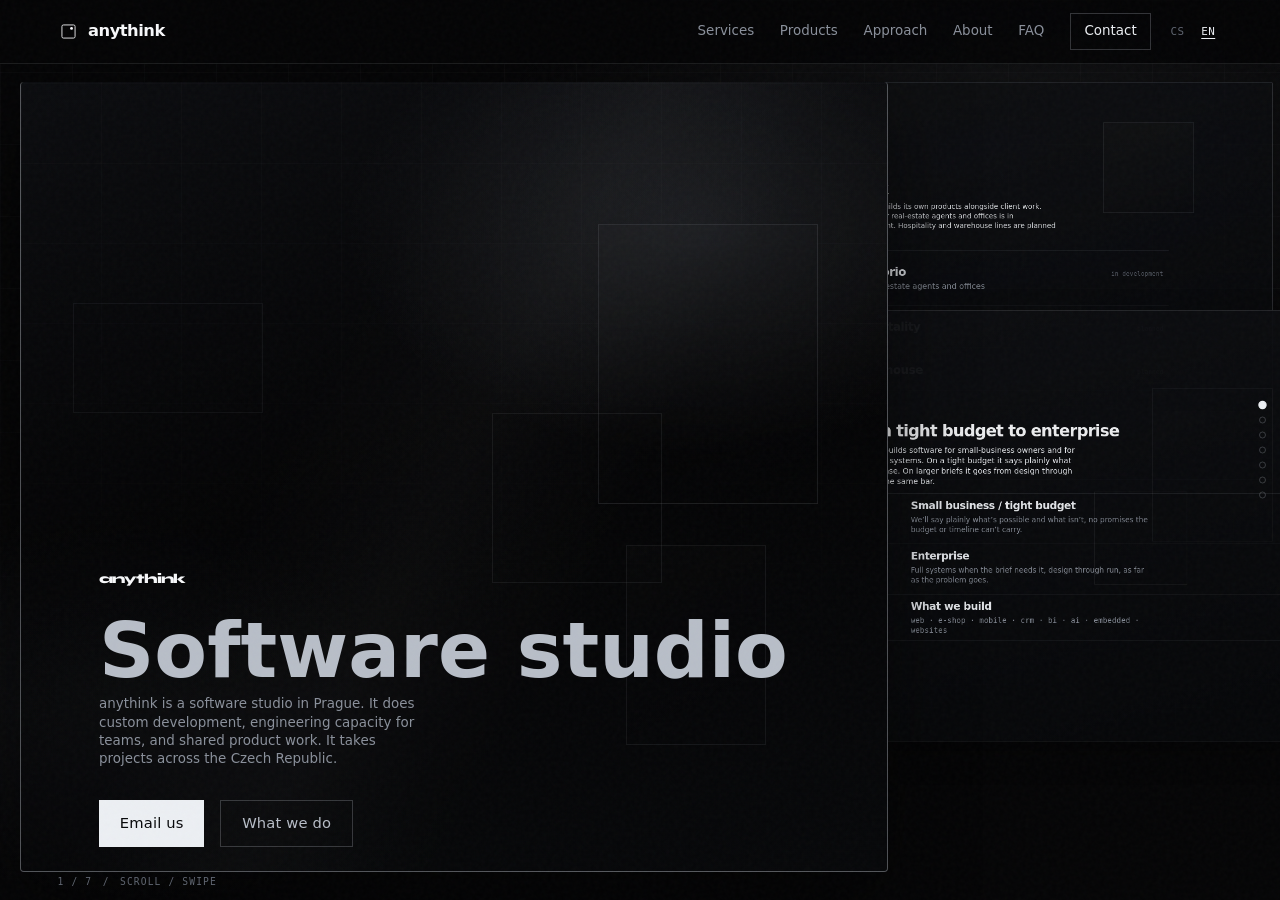
==== commit 56abed49: "Phone: shorter swipe/scroll to change page Lower commit/flick thresholds and amplify drag gain on ph" ====
--- a/en/index.html
+++ b/en/index.html
@@ -584,6 +584,6 @@
     </footer>
 
     <script src="https://cdn.jsdelivr.net/npm/gsap@3.12.5/dist/gsap.min.js"></script>
-    <script src="../main.v21.js"></script>
+    <script src="../main.v22.js"></script>
   </body>
 </html>
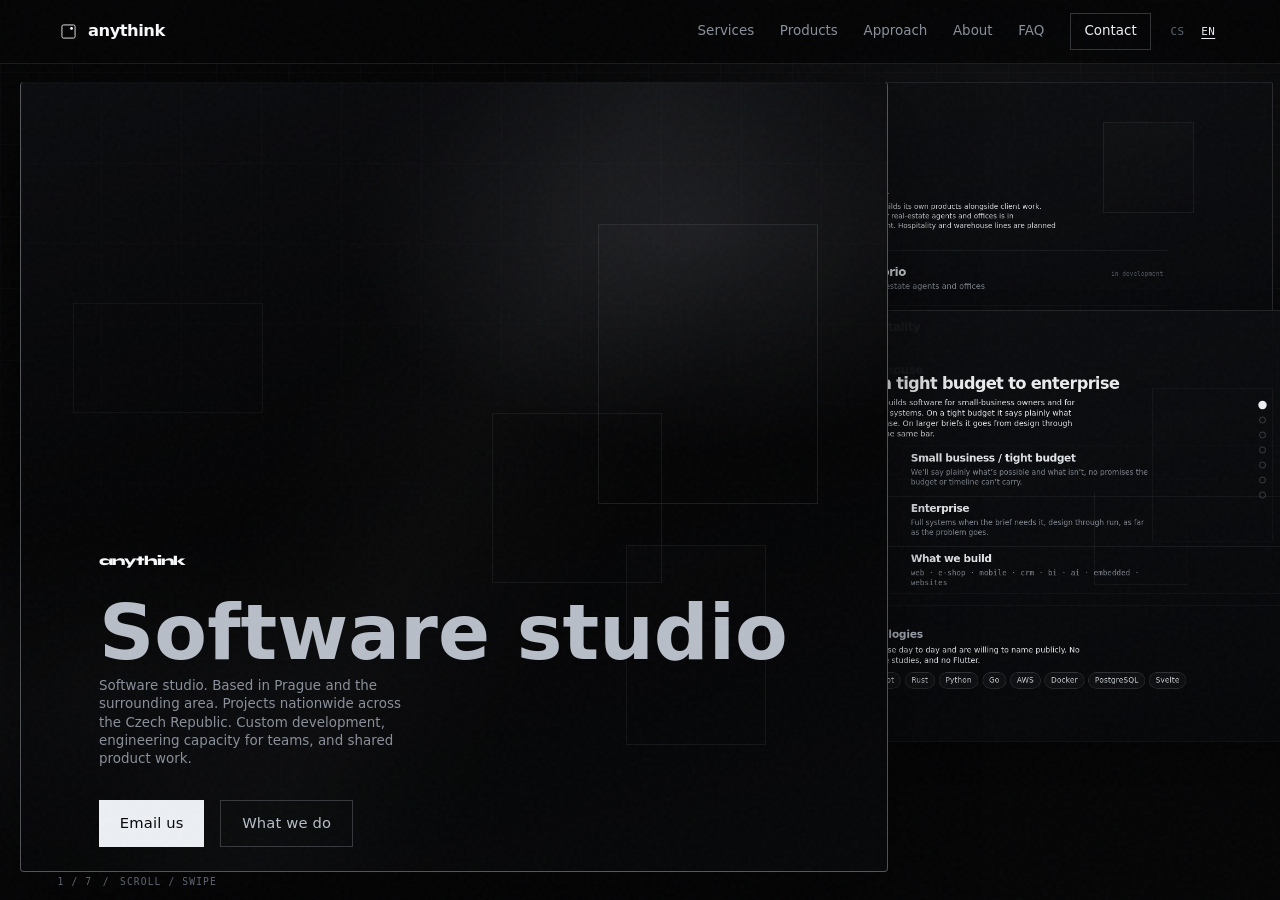
==== commit c3045477: "GEO: location hero, deeper schema, public stack, sameAs Hero softens to Praha a okolí / nationwide C" ====
--- a/en/index.html
+++ b/en/index.html
@@ -89,8 +89,11 @@
           {
             "@type": "Organization",
             "@id": "https://anythink.cz/#organization",
-            "name": "anythink s.r.o.",
-            "alternateName": "anythink",
+            "name": "anythink",
+            "alternateName": [
+              "anythink",
+              "Anythink Software Studio"
+            ],
             "url": "https://anythink.cz/",
             "logo": {
               "@type": "ImageObject",
@@ -99,33 +102,60 @@
               "height": 512
             },
             "sameAs": [
-              "https://github.com/Alteian",
+              "https://github.com/AnythinkLabs",
+              "https://www.linkedin.com/company/anthnk",
               "https://amphoda.com/"
             ],
             "dateModified": "2026-09-22",
             "email": "david@anythink.cz",
-            "description": "Software studio: custom development, engineering capacity for teams, and shared product development. House products in private development.",
+            "description": "Software studio: custom development, engineering capacity for teams, and shared product development. Based in Prague and surrounding area; projects nationwide in CZ. House products in development.",
             "address": {
               "@type": "PostalAddress",
               "streetAddress": "Žižkova 411",
               "addressLocality": "Šestajovice",
+              "postalCode": "250 92",
               "addressCountry": "CZ"
             },
-            "areaServed": {
-              "@type": "Country",
-              "name": "Czech Republic"
-            },
-            "founder": { "@id": "https://anythink.cz/#david" },
+            "areaServed": [
+              {
+                "@type": "AdministrativeArea",
+                "name": "Praha"
+              },
+              {
+                "@type": "AdministrativeArea",
+                "name": "Praha-východ"
+              },
+              {
+                "@type": "Country",
+                "name": "Czech Republic"
+              }
+            ],
+            "founder": {
+              "@id": "https://anythink.cz/#david"
+            },
             "knowsAbout": [
-              "vývoj softwaru na míru",
-              "softwarové studio",
-              "kapacita vývojářů",
-              "produktový vývoj",
               "custom software development",
               "product engineering",
               "team augmentation",
-              "web and API development"
-            ]
+              "web and API development",
+              "cloud architecture",
+              "TypeScript",
+              "Rust",
+              "Python",
+              "Go",
+              "AWS",
+              "Docker",
+              "PostgreSQL",
+              "Svelte",
+              "real estate software",
+              "Cerebrio",
+              "vývoj softwaru na míru",
+              "softwarové studio",
+              "produktový vývoj"
+            ],
+            "legalName": "Anythink s.r.o.",
+            "taxID": "23498358",
+            "vatID": "CZ23498358"
           },
           {
             "@type": "Person",
@@ -135,9 +165,12 @@
             "email": "david@anythink.cz",
             "telephone": "+420725993936",
             "sameAs": [
+              "https://www.linkedin.com/in/david-roucka",
               "https://github.com/Alteian"
             ],
-            "worksFor": { "@id": "https://anythink.cz/#organization" },
+            "worksFor": {
+              "@id": "https://anythink.cz/#organization"
+            },
             "description": "Founder and CEO of anythink s.r.o. Path from hospitality (waiter, bartender, manager) through intensive self-taught programming during Covid to product engineering and founding the studio."
           },
           {
@@ -145,7 +178,8 @@
             "@id": "https://anythink.cz/#business",
             "name": "anythink s.r.o.",
             "sameAs": [
-              "https://github.com/Alteian",
+              "https://github.com/AnythinkLabs",
+              "https://www.linkedin.com/company/anthnk",
               "https://amphoda.com/"
             ],
             "url": "https://anythink.cz/en/",
@@ -156,21 +190,40 @@
               "@type": "PostalAddress",
               "streetAddress": "Žižkova 411",
               "addressLocality": "Šestajovice",
+              "postalCode": "250 92",
               "addressCountry": "CZ"
             },
             "geo": {
               "@type": "GeoCoordinates",
               "latitude": 50.1167,
               "longitude": 14.6833
-            }
+            },
+            "areaServed": [
+              {
+                "@type": "AdministrativeArea",
+                "name": "Praha"
+              },
+              {
+                "@type": "AdministrativeArea",
+                "name": "Praha-východ"
+              },
+              {
+                "@type": "Country",
+                "name": "Czech Republic"
+              }
+            ]
           },
           {
             "@type": "WebPage",
             "@id": "https://anythink.cz/en/#webpage",
             "url": "https://anythink.cz/en/",
             "name": "anythink – software studio",
-            "isPartOf": { "@id": "https://anythink.cz/#website" },
-            "about": { "@id": "https://anythink.cz/#organization" },
+            "isPartOf": {
+              "@id": "https://anythink.cz/#website"
+            },
+            "about": {
+              "@id": "https://anythink.cz/#organization"
+            },
             "inLanguage": "en",
             "dateModified": "2026-09-22",
             "primaryImageOfPage": {
@@ -185,8 +238,13 @@
             "@id": "https://anythink.cz/#website",
             "url": "https://anythink.cz/",
             "name": "anythink",
-            "inLanguage": ["cs", "en"],
-            "publisher": { "@id": "https://anythink.cz/#organization" }
+            "inLanguage": [
+              "cs",
+              "en"
+            ],
+            "publisher": {
+              "@id": "https://anythink.cz/#organization"
+            }
           },
           {
             "@type": "FAQPage",
@@ -302,7 +360,7 @@
           <p class="brand reveal">anythink</p>
           <h1 class="reveal delay-1">Software studio</h1>
           <p class="lede reveal delay-2">
-            anythink is a software studio in Prague. It does custom development, engineering capacity for teams, and shared product work. It takes projects across the Czech Republic.
+            Software studio. Based in Prague and the surrounding area. Projects nationwide across the Czech Republic. Custom development, engineering capacity for teams, and shared product work.
           </p>
           <div class="cta-row reveal delay-3">
             <a class="btn btn-primary" href="mailto:david@anythink.cz">Email us</a>
@@ -359,6 +417,24 @@
                 </div>
               </li>
             </ul>
+
+            <div class="stack-block reveal" id="stack">
+              <p class="eyebrow">Stack</p>
+              <h3>Technologies</h3>
+              <p class="answer">
+                Tools we use day to day and are willing to name publicly. No client case studies, and no Flutter.
+              </p>
+              <ul class="stack-chips">
+                <li>TypeScript</li>
+                <li>Rust</li>
+                <li>Python</li>
+                <li>Go</li>
+                <li>AWS</li>
+                <li>Docker</li>
+                <li>PostgreSQL</li>
+                <li>Svelte</li>
+              </ul>
+            </div>
           </div>
         </div>
       </section>
--- a/styles.css
+++ b/styles.css
@@ -2189,3 +2189,39 @@
   pointer-events: none;
   opacity: 0.85;
 }
+
+
+/* Public tech stack (services scene) */
+.stack-block {
+  margin-top: 1.35rem;
+  padding-top: 1.1rem;
+  border-top: 1px solid rgba(255, 255, 255, 0.08);
+}
+.stack-block h3 {
+  margin: 0.15rem 0 0.45rem;
+  font-size: clamp(1.05rem, 2.2vw, 1.25rem);
+  font-weight: 600;
+  letter-spacing: -0.01em;
+}
+.stack-chips {
+  list-style: none;
+  display: flex;
+  flex-wrap: wrap;
+  gap: 0.45rem;
+  margin: 0.7rem 0 0;
+  padding: 0;
+}
+.stack-chips li {
+  margin: 0;
+  padding: 0.32rem 0.7rem;
+  border-radius: 999px;
+  border: 1px solid rgba(214, 220, 230, 0.18);
+  background: rgba(255, 255, 255, 0.03);
+  font-size: 0.78rem;
+  letter-spacing: 0.02em;
+  color: rgba(230, 234, 240, 0.92);
+}
+html.deck-one .stack-chips li {
+  font-size: 0.72rem;
+  padding: 0.28rem 0.58rem;
+}
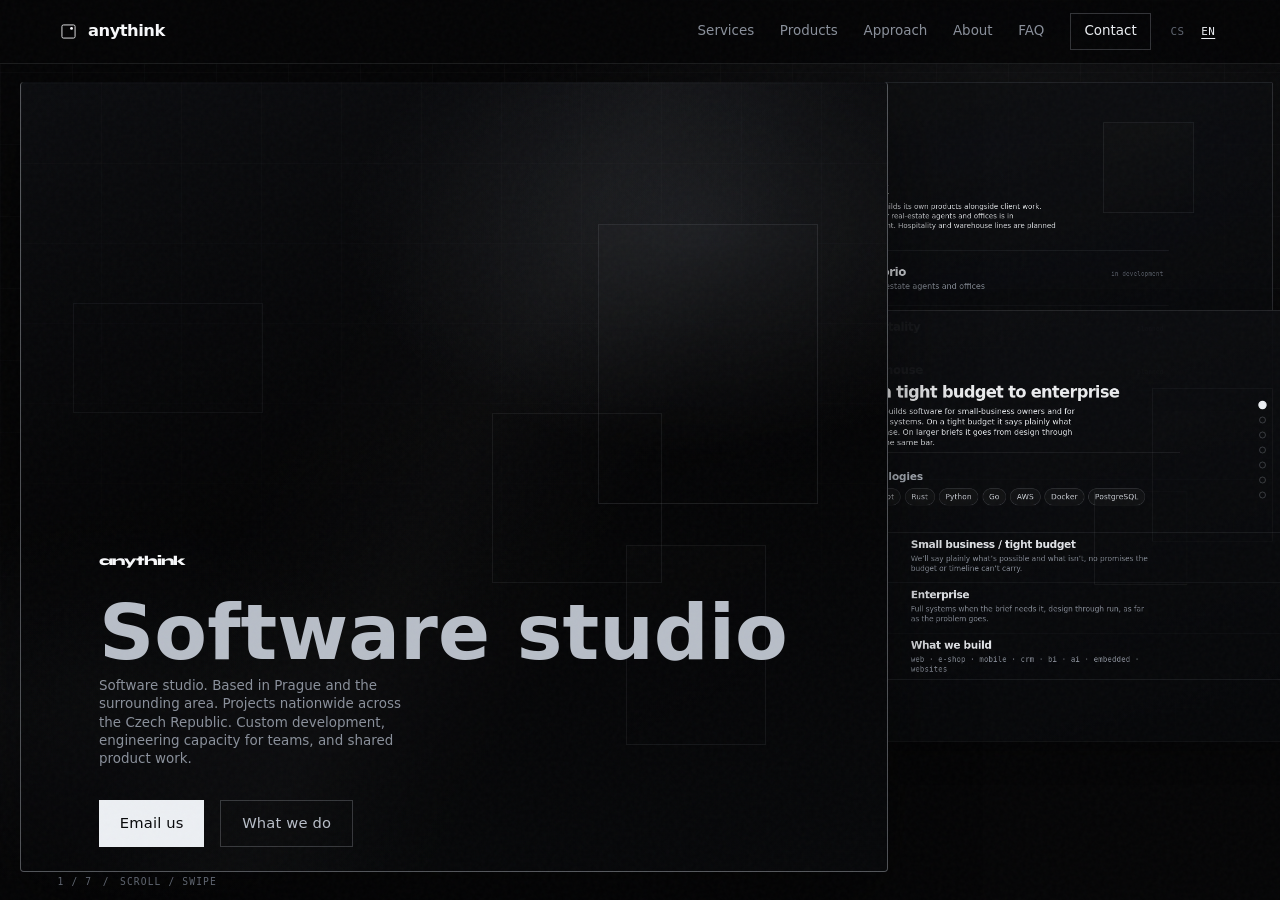
==== commit 7e87cb91: "Show stack chips above service rows on the deck Deck cards clip overflow, so the Stack block under t" ====
--- a/en/index.html
+++ b/en/index.html
@@ -393,30 +393,7 @@
               <p class="answer">
                 anythink builds software for small-business owners and for enterprise systems. On a tight budget it says plainly what makes sense. On larger briefs it goes from design through run with the same bar.
               </p>
-            </div>
-            <ul class="service-list">
-              <li class="service-item reveal">
-                <span class="service-index">01</span>
-                <div>
-                  <h3>Small business / tight budget</h3>
-                  <p>We’ll say plainly what’s possible and what isn’t, no promises the budget or timeline can’t carry.</p>
-                </div>
-              </li>
-              <li class="service-item reveal">
-                <span class="service-index">02</span>
-                <div>
-                  <h3>Enterprise</h3>
-                  <p>Full systems when the brief needs it, design through run, as far as the problem goes.</p>
-                </div>
-              </li>
-              <li class="service-item reveal">
-                <span class="service-index">03</span>
-                <div>
-                  <h3>What we build</h3>
-                  <p class="capability-line">web · e‑shop · mobile · CRM · BI · AI · embedded · websites</p>
-                </div>
-              </li>
-            </ul>
+            
 
             <div class="stack-block reveal" id="stack">
               <p class="eyebrow">Stack</p>
@@ -435,6 +412,30 @@
                 <li>Svelte</li>
               </ul>
             </div>
+</div>
+            <ul class="service-list">
+              <li class="service-item reveal">
+                <span class="service-index">01</span>
+                <div>
+                  <h3>Small business / tight budget</h3>
+                  <p>We’ll say plainly what’s possible and what isn’t, no promises the budget or timeline can’t carry.</p>
+                </div>
+              </li>
+              <li class="service-item reveal">
+                <span class="service-index">02</span>
+                <div>
+                  <h3>Enterprise</h3>
+                  <p>Full systems when the brief needs it, design through run, as far as the problem goes.</p>
+                </div>
+              </li>
+              <li class="service-item reveal">
+                <span class="service-index">03</span>
+                <div>
+                  <h3>What we build</h3>
+                  <p class="capability-line">web · e‑shop · mobile · CRM · BI · AI · embedded · websites</p>
+                </div>
+              </li>
+            </ul>
           </div>
         </div>
       </section>
--- a/styles.css
+++ b/styles.css
@@ -2225,3 +2225,19 @@
   font-size: 0.72rem;
   padding: 0.28rem 0.58rem;
 }
+
+
+/* Keep stack visible inside clipped deck cards */
+html.deck-mode .deck-card#services .stack-block {
+  margin-top: 0.55rem;
+  padding-top: 0.55rem;
+}
+html.deck-mode .deck-card#services .stack-block .answer {
+  display: none; /* chips only on deck — copy is in schema/llms */
+}
+html.deck-mode .deck-card#services .stack-chips {
+  margin-top: 0.35rem;
+}
+html.deck-mode .deck-card#services .service-list {
+  margin-top: 0.7rem;
+}
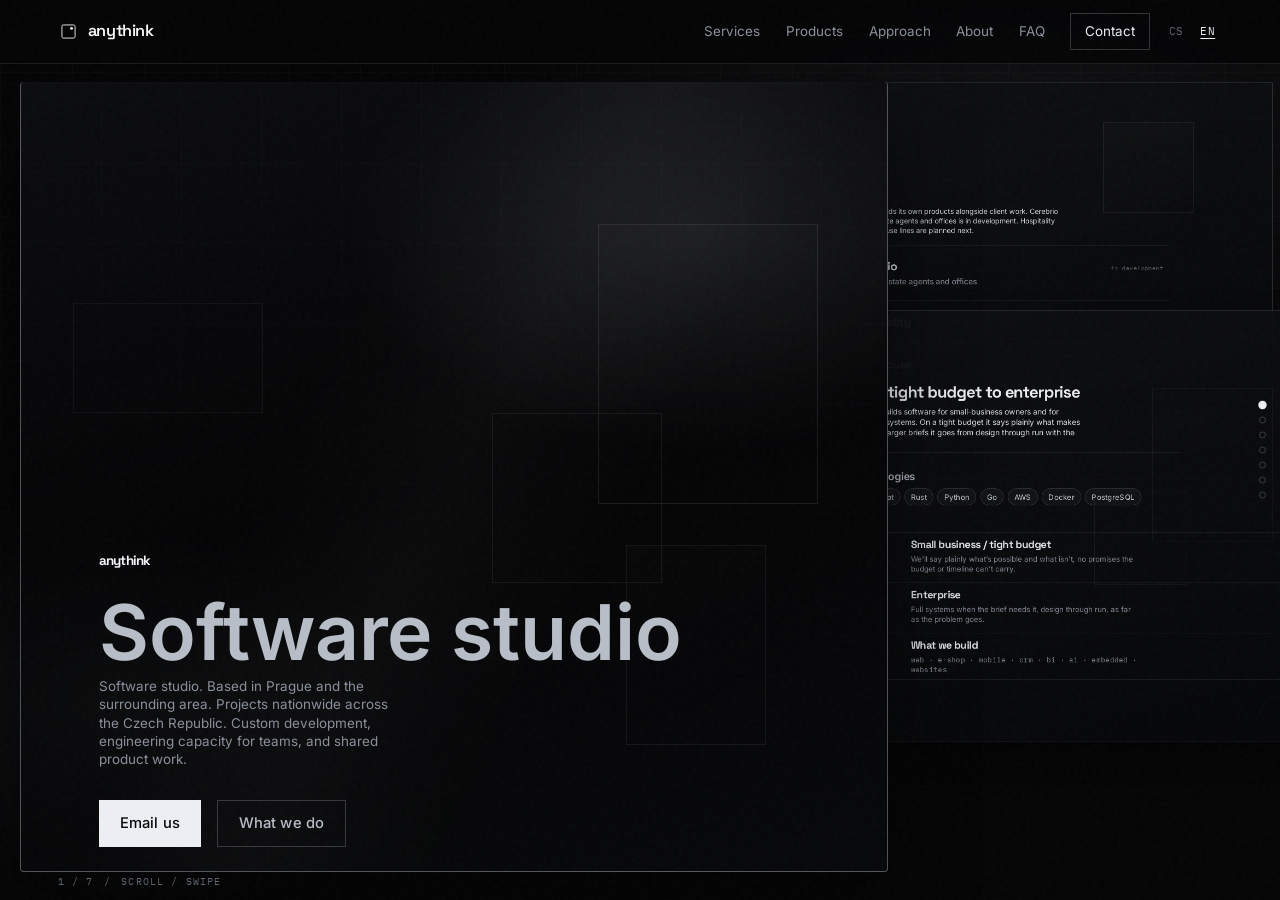
==== commit a4c5a9ee: "Self-host Space Grotesk + Inter with latin-ext for Czech. Replace Syne/Outfit (latin-only) with Spac" ====
--- a/en/index.html
+++ b/en/index.html
@@ -47,8 +47,8 @@
 
     <meta name="geo.region" content="CZ-ST" />
     <meta name="geo.placename" content="Šestajovice" />
-    <!-- Seznam Webmaster: paste verification meta when you have the code -->
-    <!-- <meta name="seznam-wmt" content="VERIFICATION_CODE" /> -->
+    <!-- Seznam Webmaster -->
+    <meta name="seznam-wmt" content="54eoScub8mP1NAFMGSf83f2Yf0cA2DU4" />
     <!-- Firmy.cz / Google Business Profile URLs go into Organization sameAs when live -->
     <meta name="theme-color" content="#050506" />
 
@@ -60,14 +60,28 @@
     <link rel="manifest" href="../site.webmanifest" />
     <link
       rel="preload"
-      href="../fonts/syne-latin-600-normal.woff2"
+      href="../fonts/space-grotesk-latin-600-normal.woff2"
       as="font"
       type="font/woff2"
       crossorigin
     />
     <link
       rel="preload"
-      href="../fonts/outfit-latin-400-normal.woff2"
+      href="../fonts/space-grotesk-latin-ext-600-normal.woff2"
+      as="font"
+      type="font/woff2"
+      crossorigin
+    />
+    <link
+      rel="preload"
+      href="../fonts/inter-latin-400-normal.woff2"
+      as="font"
+      type="font/woff2"
+      crossorigin
+    />
+    <link
+      rel="preload"
+      href="../fonts/inter-latin-ext-400-normal.woff2"
       as="font"
       type="font/woff2"
       crossorigin
@@ -79,7 +93,7 @@
       type="font/woff2"
       crossorigin
     />
-    <link rel="stylesheet" href="../styles.css" />
+    <link rel="stylesheet" href="../styles.css?v=2" />
 
     <!-- Organic: Search Console + Seznam Webmaster after Deploy; Firmy.cz / GBP URLs go into Organization.sameAs -->
     <script type="application/ld+json">
@@ -544,7 +558,7 @@
                 </li>
                 <li class="timeline-item reveal">
                   <span class="timeline-when">Growth</span>
-                  <p class="timeline-what"><strong>~20 to product</strong> Contracts and side builds.</p>
+                  <p class="timeline-what"><strong>Boutique shops</strong> Client work, craft, delivery.</p>
                 </li>
                 <li class="timeline-item reveal">
                   <span class="timeline-when">O2ITS</span>
--- a/styles.css
+++ b/styles.css
@@ -1,59 +1,123 @@
-/* Self-hosted fonts (no Google round-trip on hard refresh) */
+/* Self-hosted fonts (latin + latin-ext for Czech; no Google round-trip) */
 @font-face {
-  font-family: "Syne";
+  font-family: "Space Grotesk";
   font-style: normal;
   font-weight: 500;
   font-display: swap;
-  src: url("fonts/syne-latin-500-normal.woff2") format("woff2");
+  src: url("fonts/space-grotesk-latin-ext-500-normal.woff2") format("woff2");
+  unicode-range: U+0100-02BA,U+02BD-02C5,U+02C7-02CC,U+02CE-02D7,U+02DD-02FF,U+0304,U+0308,U+0329,U+1D00-1DBF,U+1E00-1E9F,U+1EF2-1EFF,U+2020,U+20A0-20AB,U+20AD-20C0,U+2113,U+2C60-2C7F,U+A720-A7FF;
 }
 @font-face {
-  font-family: "Syne";
+  font-family: "Space Grotesk";
+  font-style: normal;
+  font-weight: 500;
+  font-display: swap;
+  src: url("fonts/space-grotesk-latin-500-normal.woff2") format("woff2");
+  unicode-range: U+0000-00FF,U+0131,U+0152-0153,U+02BB-02BC,U+02C6,U+02DA,U+02DC,U+0304,U+0308,U+0329,U+2000-206F,U+20AC,U+2122,U+2191,U+2193,U+2212,U+2215,U+FEFF,U+FFFD;
+}
+@font-face {
+  font-family: "Space Grotesk";
   font-style: normal;
   font-weight: 600;
   font-display: swap;
-  src: url("fonts/syne-latin-600-normal.woff2") format("woff2");
+  src: url("fonts/space-grotesk-latin-ext-600-normal.woff2") format("woff2");
+  unicode-range: U+0100-02BA,U+02BD-02C5,U+02C7-02CC,U+02CE-02D7,U+02DD-02FF,U+0304,U+0308,U+0329,U+1D00-1DBF,U+1E00-1E9F,U+1EF2-1EFF,U+2020,U+20A0-20AB,U+20AD-20C0,U+2113,U+2C60-2C7F,U+A720-A7FF;
 }
 @font-face {
-  font-family: "Syne";
+  font-family: "Space Grotesk";
+  font-style: normal;
+  font-weight: 600;
+  font-display: swap;
+  src: url("fonts/space-grotesk-latin-600-normal.woff2") format("woff2");
+  unicode-range: U+0000-00FF,U+0131,U+0152-0153,U+02BB-02BC,U+02C6,U+02DA,U+02DC,U+0304,U+0308,U+0329,U+2000-206F,U+20AC,U+2122,U+2191,U+2193,U+2212,U+2215,U+FEFF,U+FFFD;
+}
+@font-face {
+  font-family: "Space Grotesk";
   font-style: normal;
   font-weight: 700;
   font-display: swap;
-  src: url("fonts/syne-latin-700-normal.woff2") format("woff2");
+  src: url("fonts/space-grotesk-latin-ext-700-normal.woff2") format("woff2");
+  unicode-range: U+0100-02BA,U+02BD-02C5,U+02C7-02CC,U+02CE-02D7,U+02DD-02FF,U+0304,U+0308,U+0329,U+1D00-1DBF,U+1E00-1E9F,U+1EF2-1EFF,U+2020,U+20A0-20AB,U+20AD-20C0,U+2113,U+2C60-2C7F,U+A720-A7FF;
 }
 @font-face {
-  font-family: "Syne";
+  font-family: "Space Grotesk";
   font-style: normal;
-  font-weight: 800;
+  font-weight: 700;
   font-display: swap;
-  src: url("fonts/syne-latin-800-normal.woff2") format("woff2");
+  src: url("fonts/space-grotesk-latin-700-normal.woff2") format("woff2");
+  unicode-range: U+0000-00FF,U+0131,U+0152-0153,U+02BB-02BC,U+02C6,U+02DA,U+02DC,U+0304,U+0308,U+0329,U+2000-206F,U+20AC,U+2122,U+2191,U+2193,U+2212,U+2215,U+FEFF,U+FFFD;
 }
 @font-face {
-  font-family: "Outfit";
+  font-family: "Inter";
   font-style: normal;
   font-weight: 300;
   font-display: swap;
-  src: url("fonts/outfit-latin-300-normal.woff2") format("woff2");
+  src: url("fonts/inter-latin-ext-300-normal.woff2") format("woff2");
+  unicode-range: U+0100-02BA,U+02BD-02C5,U+02C7-02CC,U+02CE-02D7,U+02DD-02FF,U+0304,U+0308,U+0329,U+1D00-1DBF,U+1E00-1E9F,U+1EF2-1EFF,U+2020,U+20A0-20AB,U+20AD-20C0,U+2113,U+2C60-2C7F,U+A720-A7FF;
 }
 @font-face {
-  font-family: "Outfit";
+  font-family: "Inter";
+  font-style: normal;
+  font-weight: 300;
+  font-display: swap;
+  src: url("fonts/inter-latin-300-normal.woff2") format("woff2");
+  unicode-range: U+0000-00FF,U+0131,U+0152-0153,U+02BB-02BC,U+02C6,U+02DA,U+02DC,U+0304,U+0308,U+0329,U+2000-206F,U+20AC,U+2122,U+2191,U+2193,U+2212,U+2215,U+FEFF,U+FFFD;
+}
+@font-face {
+  font-family: "Inter";
   font-style: normal;
   font-weight: 400;
   font-display: swap;
-  src: url("fonts/outfit-latin-400-normal.woff2") format("woff2");
+  src: url("fonts/inter-latin-ext-400-normal.woff2") format("woff2");
+  unicode-range: U+0100-02BA,U+02BD-02C5,U+02C7-02CC,U+02CE-02D7,U+02DD-02FF,U+0304,U+0308,U+0329,U+1D00-1DBF,U+1E00-1E9F,U+1EF2-1EFF,U+2020,U+20A0-20AB,U+20AD-20C0,U+2113,U+2C60-2C7F,U+A720-A7FF;
 }
 @font-face {
-  font-family: "Outfit";
+  font-family: "Inter";
+  font-style: normal;
+  font-weight: 400;
+  font-display: swap;
+  src: url("fonts/inter-latin-400-normal.woff2") format("woff2");
+  unicode-range: U+0000-00FF,U+0131,U+0152-0153,U+02BB-02BC,U+02C6,U+02DA,U+02DC,U+0304,U+0308,U+0329,U+2000-206F,U+20AC,U+2122,U+2191,U+2193,U+2212,U+2215,U+FEFF,U+FFFD;
+}
+@font-face {
+  font-family: "Inter";
   font-style: normal;
   font-weight: 500;
   font-display: swap;
-  src: url("fonts/outfit-latin-500-normal.woff2") format("woff2");
+  src: url("fonts/inter-latin-ext-500-normal.woff2") format("woff2");
+  unicode-range: U+0100-02BA,U+02BD-02C5,U+02C7-02CC,U+02CE-02D7,U+02DD-02FF,U+0304,U+0308,U+0329,U+1D00-1DBF,U+1E00-1E9F,U+1EF2-1EFF,U+2020,U+20A0-20AB,U+20AD-20C0,U+2113,U+2C60-2C7F,U+A720-A7FF;
 }
 @font-face {
-  font-family: "Outfit";
+  font-family: "Inter";
+  font-style: normal;
+  font-weight: 500;
+  font-display: swap;
+  src: url("fonts/inter-latin-500-normal.woff2") format("woff2");
+  unicode-range: U+0000-00FF,U+0131,U+0152-0153,U+02BB-02BC,U+02C6,U+02DA,U+02DC,U+0304,U+0308,U+0329,U+2000-206F,U+20AC,U+2122,U+2191,U+2193,U+2212,U+2215,U+FEFF,U+FFFD;
+}
+@font-face {
+  font-family: "Inter";
   font-style: normal;
   font-weight: 600;
   font-display: swap;
-  src: url("fonts/outfit-latin-600-normal.woff2") format("woff2");
+  src: url("fonts/inter-latin-ext-600-normal.woff2") format("woff2");
+  unicode-range: U+0100-02BA,U+02BD-02C5,U+02C7-02CC,U+02CE-02D7,U+02DD-02FF,U+0304,U+0308,U+0329,U+1D00-1DBF,U+1E00-1E9F,U+1EF2-1EFF,U+2020,U+20A0-20AB,U+20AD-20C0,U+2113,U+2C60-2C7F,U+A720-A7FF;
+}
+@font-face {
+  font-family: "Inter";
+  font-style: normal;
+  font-weight: 600;
+  font-display: swap;
+  src: url("fonts/inter-latin-600-normal.woff2") format("woff2");
+  unicode-range: U+0000-00FF,U+0131,U+0152-0153,U+02BB-02BC,U+02C6,U+02DA,U+02DC,U+0304,U+0308,U+0329,U+2000-206F,U+20AC,U+2122,U+2191,U+2193,U+2212,U+2215,U+FEFF,U+FFFD;
+}
+@font-face {
+  font-family: "IBM Plex Mono";
+  font-style: normal;
+  font-weight: 400;
+  font-display: swap;
+  src: url("fonts/ibm-plex-mono-latin-ext-400-normal.woff2") format("woff2");
+  unicode-range: U+0100-02BA,U+02BD-02C5,U+02C7-02CC,U+02CE-02D7,U+02DD-02FF,U+0304,U+0308,U+0329,U+1D00-1DBF,U+1E00-1E9F,U+1EF2-1EFF,U+2020,U+20A0-20AB,U+20AD-20C0,U+2113,U+2C60-2C7F,U+A720-A7FF;
 }
 @font-face {
   font-family: "IBM Plex Mono";
@@ -61,6 +125,15 @@
   font-weight: 400;
   font-display: swap;
   src: url("fonts/ibm-plex-mono-latin-400-normal.woff2") format("woff2");
+  unicode-range: U+0000-00FF,U+0131,U+0152-0153,U+02BB-02BC,U+02C6,U+02DA,U+02DC,U+0304,U+0308,U+0329,U+2000-206F,U+20AC,U+2122,U+2191,U+2193,U+2212,U+2215,U+FEFF,U+FFFD;
+}
+@font-face {
+  font-family: "IBM Plex Mono";
+  font-style: normal;
+  font-weight: 500;
+  font-display: swap;
+  src: url("fonts/ibm-plex-mono-latin-ext-500-normal.woff2") format("woff2");
+  unicode-range: U+0100-02BA,U+02BD-02C5,U+02C7-02CC,U+02CE-02D7,U+02DD-02FF,U+0304,U+0308,U+0329,U+1D00-1DBF,U+1E00-1E9F,U+1EF2-1EFF,U+2020,U+20A0-20AB,U+20AD-20C0,U+2113,U+2C60-2C7F,U+A720-A7FF;
 }
 @font-face {
   font-family: "IBM Plex Mono";
@@ -68,6 +141,7 @@
   font-weight: 500;
   font-display: swap;
   src: url("fonts/ibm-plex-mono-latin-500-normal.woff2") format("woff2");
+  unicode-range: U+0000-00FF,U+0131,U+0152-0153,U+02BB-02BC,U+02C6,U+02DA,U+02DC,U+0304,U+0308,U+0329,U+2000-206F,U+20AC,U+2122,U+2191,U+2193,U+2212,U+2215,U+FEFF,U+FFFD;
 }
 
 :root {
@@ -86,8 +160,8 @@
   --max: 72rem;
   --ease: cubic-bezier(0.16, 1, 0.3, 1);
   --ease-out: cubic-bezier(0.22, 1, 0.36, 1);
-  --font-display: "Syne", system-ui, sans-serif;
-  --font-body: "Outfit", system-ui, sans-serif;
+  --font-display: "Space Grotesk", system-ui, sans-serif;
+  --font-body: "Inter", system-ui, sans-serif;
   --font-mono: "IBM Plex Mono", ui-monospace, monospace;
 }
 
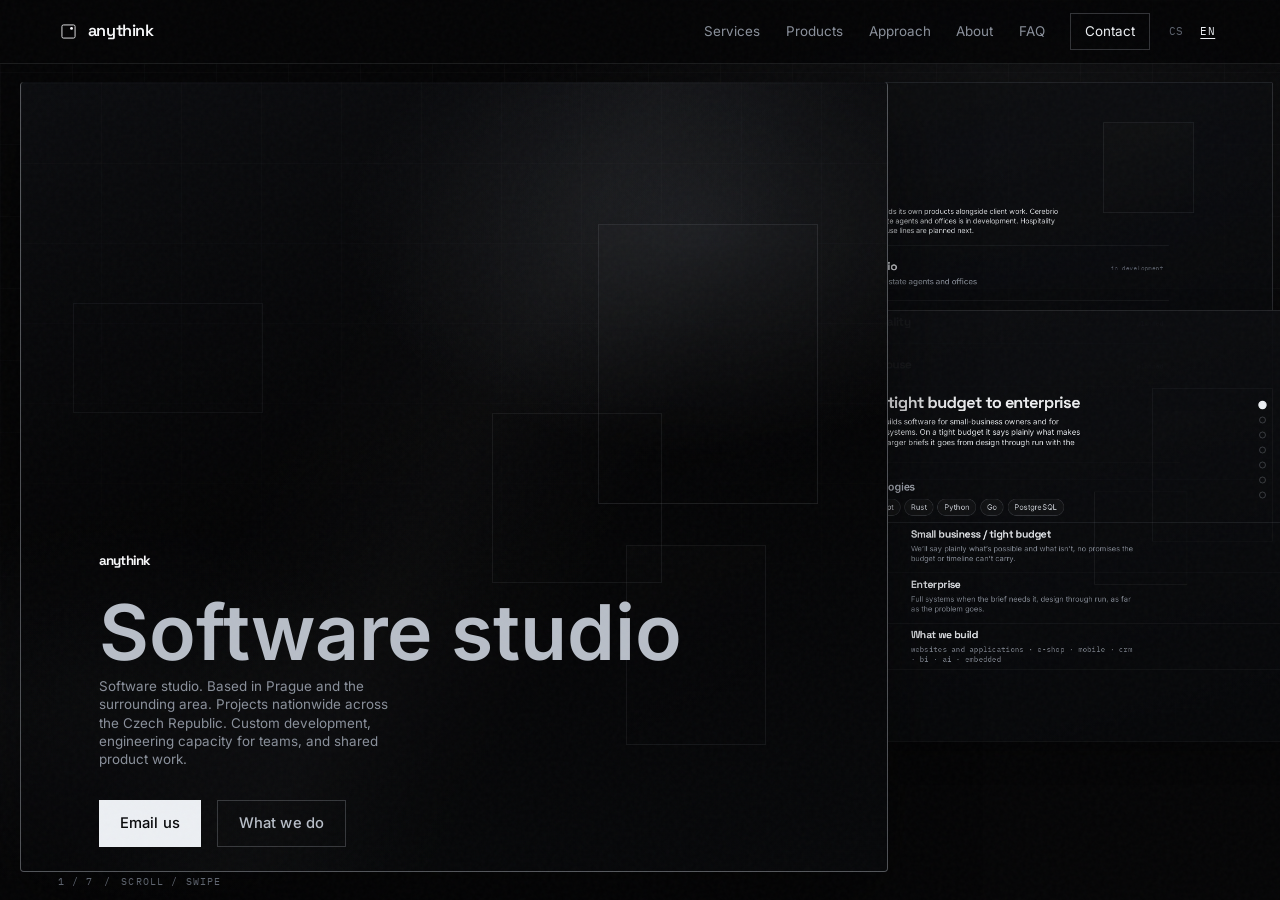
==== commit 39fd67fd: "Drop vendor infra tags; widen build copy to websites and applications. Remove Svelte, Docker, and AW" ====
--- a/en/index.html
+++ b/en/index.html
@@ -120,7 +120,7 @@
               "https://www.linkedin.com/company/anthnk",
               "https://amphoda.com/"
             ],
-            "dateModified": "2026-09-22",
+            "dateModified": "2026-09-26",
             "email": "david@anythink.cz",
             "description": "Software studio: custom development, engineering capacity for teams, and shared product development. Based in Prague and surrounding area; projects nationwide in CZ. House products in development.",
             "address": {
@@ -151,16 +151,13 @@
               "custom software development",
               "product engineering",
               "team augmentation",
-              "web and API development",
+              "websites and applications",
               "cloud architecture",
               "TypeScript",
               "Rust",
               "Python",
               "Go",
-              "AWS",
-              "Docker",
               "PostgreSQL",
-              "Svelte",
               "real estate software",
               "Cerebrio",
               "vývoj softwaru na míru",
@@ -239,7 +236,7 @@
               "@id": "https://anythink.cz/#organization"
             },
             "inLanguage": "en",
-            "dateModified": "2026-09-22",
+            "dateModified": "2026-09-26",
             "primaryImageOfPage": {
               "@type": "ImageObject",
               "url": "https://anythink.cz/og.png",
@@ -420,10 +417,7 @@
                 <li>Rust</li>
                 <li>Python</li>
                 <li>Go</li>
-                <li>AWS</li>
-                <li>Docker</li>
                 <li>PostgreSQL</li>
-                <li>Svelte</li>
               </ul>
             </div>
 </div>
@@ -446,7 +440,7 @@
                 <span class="service-index">03</span>
                 <div>
                   <h3>What we build</h3>
-                  <p class="capability-line">web · e‑shop · mobile · CRM · BI · AI · embedded · websites</p>
+                  <p class="capability-line">websites and applications · e‑shop · mobile · CRM · BI · AI · embedded</p>
                 </div>
               </li>
             </ul>
@@ -627,7 +621,7 @@
                   <span>From small business to enterprise?</span>
                 </button>
                 <div class="faq-a" id="faq-en-3" hidden>
-                  <p>On a tight budget we say what’s possible and what isn’t. For enterprise we build full systems. Typical work: web, e‑shop, mobile, CRM, BI, AI, embedded, websites.</p>
+                  <p>On a tight budget we say what’s possible and what isn’t. For enterprise we build full systems. Typical work: websites and applications, e‑shop, mobile, CRM, BI, AI, embedded.</p>
                 </div>
               </div>
               <div class="faq-item reveal">
